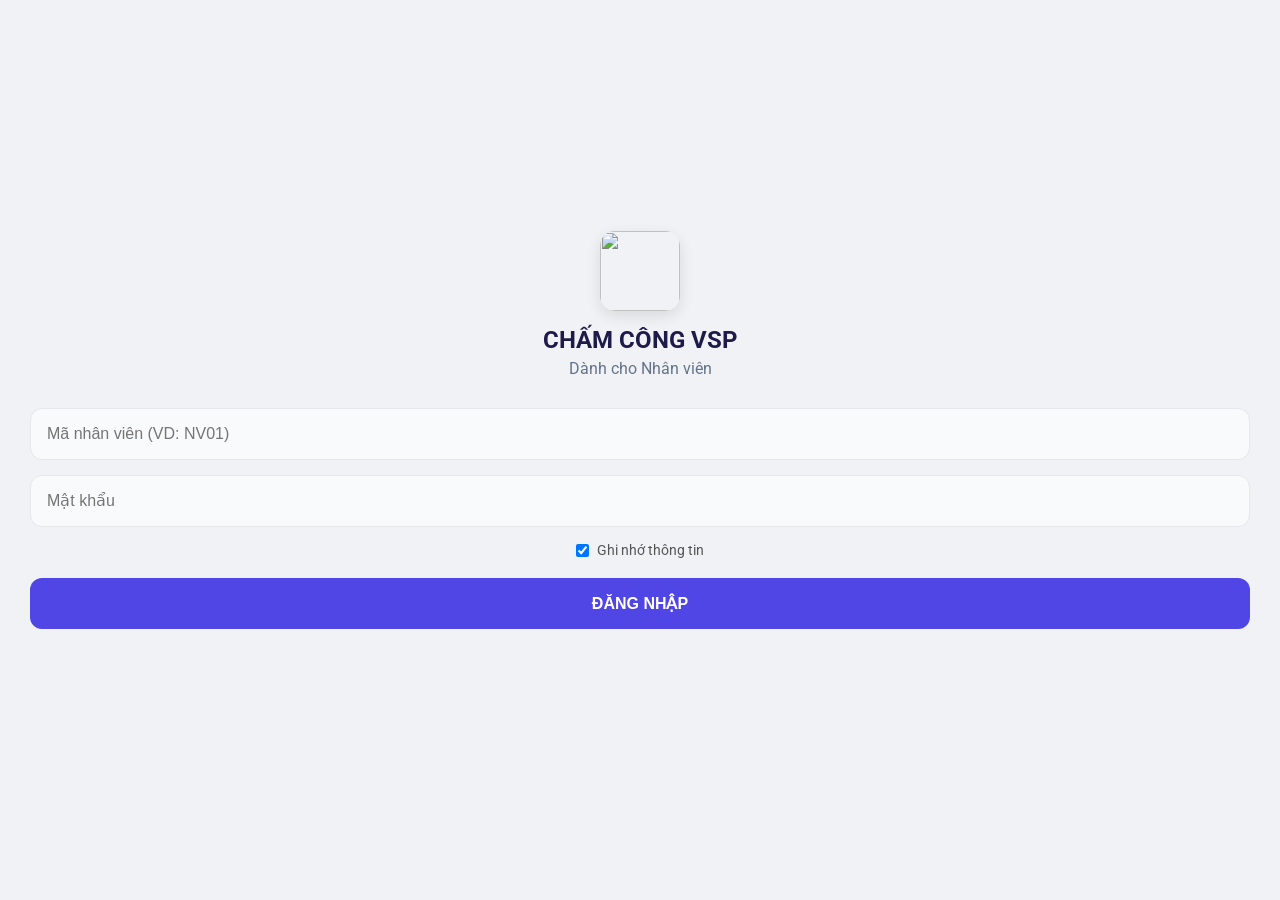
==== index.html @ 7d800462 "Add files via upload" ====
<!DOCTYPE html>
<html>
<head>
<base target="_top">
<meta charset="utf-8">
<meta name="viewport" content="width=device-width, initial-scale=1, user-scalable=no, viewport-fit=cover">
<link rel="manifest" href="manifest.json">
<link rel="icon" href="https://i.postimg.cc/026rs9YM/1.png" type="image/png">
<link rel="apple-touch-icon" href="https://i.postimg.cc/026rs9YM/1.png">
<meta name="mobile-web-app-capable" content="yes">
<meta name="apple-mobile-web-app-capable" content="yes">
<meta name="apple-mobile-web-app-status-bar-style" content="black-translucent">
<meta name="theme-color" content="#4f46e5">
<title>Chấm Công</title>

<link href="https://fonts.googleapis.com/icon?family=Material+Icons" rel="stylesheet">
<link href="https://fonts.googleapis.com/css2?family=Roboto:wght@400;500;700;900&display=swap" rel="stylesheet">
<style>
  @keyframes popIn { 0% { transform: scale(0); opacity: 0; } 80% { transform: scale(1.2); opacity: 1; } 100% { transform: scale(1); opacity: 1; } }
  @keyframes fadeIn { from{opacity:0} to{opacity:1} }
  @keyframes spin { 0% { transform: rotate(0deg); } 100% { transform: rotate(360deg); } }
  
  /* HIỆU ỨNG QUẢ BÓNG RỔ NẢY */
  @keyframes bounce { 0%, 100% { transform: translateY(0); } 50% { transform: translateY(-15px); } }
  .bouncing-ball { animation: bounce 0.5s infinite cubic-bezier(0.28, 0.84, 0.42, 1); }

  body { margin:0; font-family: 'Roboto', sans-serif; background: #f0f2f5; height: 100vh; overflow: hidden; -webkit-tap-highlight-color: transparent; }
  .screen { display:none; width: 100%; height: 100%; overflow-y: auto; padding-bottom: 100px; box-sizing: border-box; } 
  .active { display:block; animation: fadeIn 0.3s ease-out; }
  .spinner { display: inline-block; width: 16px; height: 16px; border: 3px solid rgba(255,255,255,0.3); border-radius: 50%; border-top-color: white; animation: spin 0.8s linear infinite; margin-right: 8px; }
  
  #browser-block { display:none; position:fixed; inset:0; background:white; z-index:99999; flex-direction:column; align-items:center; justify-content:center; text-align:center; padding:30px; }
  .login-container { display: flex; flex-direction: column; justify-content: center; height: 100%; padding: 30px; align-items:center; }
  form { width: 100%; text-align: center; }
  input { width:100%; padding:16px; margin-bottom:15px; border:1px solid #e5e7eb; border-radius: 12px; background:#f9fafb; outline:none; transition: 0.2s; box-sizing:border-box; font-size: 16px; }
  input:focus { border-color: #4f46e5; background: #fff; }
  .btn { width:100%; padding:16px; background:#4f46e5; color:white; border:none; border-radius:12px; font-weight:700; cursor: pointer; display: flex; align-items: center; justify-content: center; transition: 0.1s; font-size: 16px; }
  .btn:active { transform: scale(0.98); }
  .chk-row { display: flex; align-items: center; justify-content: center; gap: 8px; margin-bottom: 20px; color: #555; font-size: 14px; }
  .chk-row input { width: auto; margin: 0; }

  .header { background: linear-gradient(135deg, #EF4444, #B91C1C); color: white; padding: 25px 20px; border-bottom-left-radius: 30px; border-bottom-right-radius: 30px; box-shadow: 0 4px 10px rgba(79, 70, 229, 0.2); }
  .btm-nav { position:fixed; bottom:0; left:0; width:100%; background:white; height: 70px; display:flex; align-items: center; border-top:1px solid #f1f5f9; padding-bottom: env(safe-area-inset-bottom); z-index: 100; box-shadow: 0 -2px 10px rgba(0,0,0,0.05); }
  .nav-item { flex:1; text-align:center; color:#9ca3af; display:flex; flex-direction:column; align-items:center; gap: 4px; transition: 0.2s; font-size: 11px; font-weight: 500; }
  .nav-item.active { color: #4f46e5; transform: translateY(-2px); }
  .ca-card { background: white; padding: 15px; border-radius: 16px; margin-bottom: 12px; border: 1px solid #f1f5f9; box-shadow: 0 2px 5px rgba(0,0,0,0.03); position: relative; overflow: hidden; transition: transform 0.2s; }
  .date-header { margin: 20px 0 10px 0; font-weight: 900; color: #334155; display: flex; align-items: center; gap: 5px; font-size: 14px; }
  
  #cam-screen { position:fixed; inset:0; background:black; z-index:99999; display:none; flex-direction:column; }
  video { flex: 1; width: 100%; object-fit: cover; transform: scaleX(-1); } 
  .cam-controls { height: 120px; background: rgba(0,0,0,0.8); display: flex; align-items: center; justify-content: center; position: absolute; bottom: 0; width: 100%; padding-bottom: env(safe-area-inset-bottom); }
  
  #detail-modal { display:none; position:fixed; inset:0; background:rgba(0,0,0,0.6); z-index:9990; align-items:flex-end; justify-content:center; backdrop-filter: blur(2px); }
  .modal-content { background:white; width:100%; height:80%; border-top-left-radius:24px; border-top-right-radius:24px; padding:25px; overflow-y:auto; box-sizing: border-box; }
  .list-item { padding: 15px; border-bottom: 1px solid #f1f5f9; }
  
  #toast-container { position: fixed; bottom: 80px; left: 50%; transform: translateX(-50%); z-index: 10000; width: 90%; }
  .toast { background: rgba(30, 41, 59, 0.95); color: white; padding: 12px 16px; border-radius: 30px; margin-top: 10px; box-shadow: 0 4px 15px rgba(0,0,0,0.2); display: flex; align-items: center; justify-content: center; gap: 10px; font-size: 13px; animation: fadeIn 0.3s; }
  /* --- HIỆU ỨNG TẢI CA MƯỢT MÀ (SKELETON) --- */
  @keyframes slideUpFade { 
      0% { opacity: 0; transform: translateY(15px); } 
      100% { opacity: 1; transform: translateY(0); } 
  }
  .ca-card { 
      animation: slideUpFade 0.3s cubic-bezier(0.175, 0.885, 0.32, 1.275) forwards; 
  }
  @keyframes shimmer { 
      0% { background-position: -468px 0; } 
      100% { background-position: 468px 0; } 
  }
  .skeleton-card { 
      background: #fff; padding: 15px; border-radius: 16px; margin-bottom: 12px; 
      border: 1px solid #f1f5f9; box-shadow: 0 2px 5px rgba(0,0,0,0.03); 
      opacity: 0; animation: slideUpFade 0.3s ease-out forwards; 
  }
  .skel-line { 
      height: 12px; background: #f6f7f8; border-radius: 6px; margin-bottom: 10px; 
      background-image: linear-gradient(to right, #f6f7f8 0%, #edeef1 20%, #f6f7f8 40%, #f6f7f8 100%); 
      background-repeat: no-repeat; background-size: 800px 100px; 
      animation: shimmer 1.5s infinite linear forwards; 
  }
</style>
</head>
<body>
<div id="offline-alert-modal" style="display:none; position:fixed; inset:0; background:rgba(0,0,0,0.6); z-index:999999; align-items:center; justify-content:center; backdrop-filter: blur(3px);">
  <div style="background:white; width:85%; max-width:320px; border-radius:20px; padding:25px; text-align:center; box-shadow:0 10px 25px rgba(0,0,0,0.2); transform:scale(0); animation: popIn 0.3s cubic-bezier(0.175, 0.885, 0.32, 1.275) forwards;">
    <div style="width:70px; height:70px; background:#FFFBEB; border-radius:50%; display:flex; align-items:center; justify-content:center; margin:0 auto 15px auto;">
      <i class="material-icons" style="font-size:36px; color:#F59E0B;">wifi_off</i>
    </div>
    <h3 style="margin:0 0 10px 0; color:#1E293B; font-size:18px;">Mạng Yếu / Mất Mạng</h3>
    <p style="color:#64748B; font-size:14px; line-height:1.5; margin:0 0 20px 0;">
      <b id="offline-count-text" style="color:#D97706;">Dữ liệu đang được lưu ngoại tuyến.</b><br>
      Vui lòng mở lại App khi có mạng để hệ thống cập nhật lại công nhé!
    </p>
    <button onclick="document.getElementById('offline-alert-modal').style.display='none'" style="width:100%; padding:14px; background:#F59E0B; color:white; border:none; border-radius:12px; font-weight:bold; font-size:15px; cursor:pointer; box-shadow:0 4px 6px rgba(245, 158, 11, 0.3);">OK, TÔI ĐÃ HIỂU</button>
  </div>
</div>

<div id="smooth-loader" style="display:none; position:fixed; top:0; left:0; width:100%; height:100%; background:rgba(255,255,255,0.85); backdrop-filter:blur(5px); z-index:99999; flex-direction:column; justify-content:center; align-items:center; opacity:0; transition:opacity 0.3s ease;">
    <i id="loader-icon" class="material-icons bouncing-ball" style="font-size:60px; color:#EA580C; text-shadow: 0 4px 6px rgba(0,0,0,0.2);">sports_basketball</i>
    <div id="loader-text" style="margin-top:15px; font-weight:bold; color:#334155; font-size:15px; text-shadow: 0 1px 2px rgba(255,255,255,0.8);">Đang nén ảnh...</div>
</div>

<div id="sc-login" class="screen active">
  <div class="login-container">
    <div style="margin-bottom:30px;text-align:center">
       <img src="https://i.postimg.cc/tTSrX6TX/1.jpg" style="width:80px;height:80px;border-radius:15px;margin-bottom:15px;box-shadow:0 5px 15px rgba(0,0,0,0.1);object-fit:cover">
       <h1 style="color:#1e1b4b;font-size:24px;margin:0">CHẤM CÔNG VSP</h1>
       <p style="color:#64748b;margin:5px 0 0 0">Dành cho Nhân viên</p>
    </div>
    <form onsubmit="event.preventDefault(); login();">
        <input id="u" name="username" placeholder="Mã nhân viên (VD: NV01)" autocomplete="username">
        <input id="p" type="password" name="password" placeholder="Mật khẩu" autocomplete="current-password">
        <div class="chk-row"><input type="checkbox" id="chk-save" checked> <label for="chk-save">Ghi nhớ thông tin</label></div>
        <button type="submit" class="btn" id="btn-login">ĐĂNG NHẬP</button>
    </form>
  </div>
</div>

<div id="sc-home" class="screen"><div class="header"><div style="display:flex;justify-content:space-between;align-items:center"><div><h2 style="margin:0;font-size:22px" id="wc-name">Xin chào...</h2><div style="opacity:0.8;font-size:13px;margin-top:4px" id="wc-date">...</div></div><div onclick="logout()" style="background:rgba(255,255,255,0.2);padding:8px;border-radius:10px;cursor:pointer"><i class="material-icons">logout</i></div></div></div><div style="padding:20px;padding-bottom:80px"><div onclick="promptFreeNote()" style="background:white;border:2px dashed #818CF8;color:#6366F1;padding:15px;border-radius:16px;text-align:center;font-weight:bold;margin-bottom:20px;cursor:pointer;box-shadow:0 4px 10px rgba(99,102,241,0.1)"><i class="material-icons" style="vertical-align:bottom">add_circle</i> CHẤM CÔNG PHÁT SINH</div><div id="sch-list"><div style="text-align:center;color:#94a3b8;margin-top:50px"><div class="spinner" style="border-top-color:#4f46e5"></div> Đang tải lịch...</div></div></div></div>

<div id="sc-history" class="screen"><div class="header"><div style="display:flex;justify-content:space-between;align-items:center"><h2 style="margin:0">Thống kê</h2><select id="hist-month" onchange="loadHist()" style="padding:6px 10px; border-radius:8px; border:1px solid rgba(255,255,255,0.4); background:rgba(0,0,0,0.1); color:white; font-weight:bold; outline:none; appearance:none; cursor:pointer;"><option value="" style="color:#333">Đang tải...</option></select></div></div><div style="padding:20px"><div style="display:flex;gap:15px;margin-bottom:15px"><div class="card-stat" style="flex:1;background:#ecfdf5;padding:15px;border-radius:16px;text-align:center;cursor:pointer"><div style="font-size:24px;font-weight:900;color:#059669" id="st-single">0</div><div style="font-size:11px;font-weight:bold;color:#10b981">CA ĐƠN</div></div><div class="card-stat" style="flex:1;background:#fff7ed;padding:15px;border-radius:16px;text-align:center;cursor:pointer"><div style="font-size:24px;font-weight:900;color:#ea580c" id="st-double">0</div><div style="font-size:11px;font-weight:bold;color:#f97316">CA ĐÔI</div></div></div><div onclick="showAssignedDetails()" style="background:#eef2ff;padding:12px;border-radius:12px;text-align:center;font-size:13px;color:#4f46e5;margin-bottom:15px;cursor:pointer;font-weight:bold;border:1px solid #c7d2fe;display:flex;align-items:center;justify-content:center;gap:5px"><i class="material-icons" style="font-size:16px">calendar_month</i> Xem lịch được phân công</div><div style="background:#f1f5f9;padding:10px;border-radius:12px;text-align:center;font-size:13px;color:#64748b;margin-bottom:20px">Tổng số ca đã hoàn thành: <b style="color:#333" id="st-total-done">0</b></div><h3 style="margin:0 0 15px 0;color:#334155">Nhật ký chấm công</h3><div id="hist-list"></div></div></div>

<div id="sc-profile" class="screen"><div style="text-align:center;padding:50px 20px"><div style="position:relative;display:inline-block"><img id="pf-img" style="width:120px;height:120px;border-radius:50%;object-fit:cover;border:4px solid white;box-shadow:0 10px 20px rgba(0,0,0,0.1);background:#e2e8f0"></div><h2 id="pf-name" style="margin:15px 0 5px 0;color:#1e293b">...</h2><div id="pf-code" style="color:#64748b;font-weight:500">...</div><div style="margin-top:40px;text-align:left"><div style="padding:15px;background:white;border-radius:12px;margin-bottom:10px;display:flex;align-items:center;gap:15px;box-shadow:0 2px 5px rgba(0,0,0,0.05)"><i class="material-icons" style="color:#64748b">info</i> <span>Phiên bản: PWA v57.0 (Offline)</span></div><button class="btn" style="background:#fee2e2;color:#ef4444;margin-top:20px" onclick="logout()">Đăng xuất tài khoản</button></div></div></div>

<div id="cam-screen" style="position:fixed; inset:0; background:black; z-index:99999; display:none; flex-direction:column;">
  <div style="position:absolute;top:50px;left:0;width:100%;text-align:center;z-index:10"><span id="gps-txt" style="background:rgba(0,0,0,0.6);color:white;padding:5px 12px;border-radius:20px;font-size:12px">Đang khởi động...</span></div>
  <video id="video" autoplay playsinline muted style="width: 100%; height: 100%; object-fit: cover; background: #000; display:none;"></video>
</div>

<div id="detail-modal" style="display:none"><div class="modal-content"><div style="display:flex;justify-content:space-between;align-items:center;border-bottom:1px solid #eee;padding-bottom:15px;margin-bottom:15px"><h3 id="dm-title" style="margin:0;color:#1e293b">Chi tiết</h3><button onclick="document.getElementById('detail-modal').style.display='none'" style="border:none;background:none;font-size:24px;cursor:pointer">✕</button></div><div id="dm-content" style="max-height:400px;overflow-y:auto">Đang tải...</div></div></div>

<div id="nav" class="btm-nav" style="display:none"><div class="nav-item active" onclick="go('home')"><i class="material-icons">home_filled</i><span>Trang chủ</span></div><div class="nav-item" onclick="go('history')"><i class="material-icons">history</i><span>Lịch sử</span></div><div class="nav-item" onclick="go('profile')"><i class="material-icons">person</i><span>Tài khoản</span></div></div>
<div id="toast-container"></div>

<input type="file" id="native-cam" accept="image/*" capture="user" style="display:none" onchange="processNativePhoto(event)">

<script>
// --- CHẶN TRÌNH DUYỆT APP (Zalo/FB) ---
(function() {
  var ua = navigator.userAgent.toLowerCase();
  var isInApp = ua.indexOf('zalo') > -1 || ua.indexOf('fbav') > -1 || ua.indexOf('fbios') > -1 || ua.indexOf('instagram') > -1;
  if (isInApp) {
      if (ua.indexOf('android') > -1) {
          var url = window.location.href.replace(/^https?:\/\//, "");
          window.location.href = "intent://" + url + "#Intent;scheme=https;package=com.android.chrome;end";
          return;
      } else {
          document.write('<div style="position:fixed;inset:0;background:#fff;z-index:999999;display:flex;flex-direction:column;align-items:center;justify-content:center;text-align:center;"><h2 style="color:#007AFF;">Vui lòng mở bằng Safari</h2><p>Zalo/Facebook không hỗ trợ Camera.<br>Bấm vào dấu <b>...</b> ở góc màn hình và chọn <b>Mở bằng trình duyệt</b></p></div>');
          window.stop(); throw new Error("Stop");
      }
  }
})();

// ==========================================================
// CẤU HÌNH API VÀ ĐỘNG CƠ LƯU TRỮ OFFLINE
// ==========================================================
const API_URL = 'https://script.google.com/macros/s/AKfycbyRd4pxRBrh072ufzHodnrmCkE6xXbYIGIaPvwgWbkImHSiOuAU0i2VBKqL6VZFSAqbhw/exec'; // 🔴 NHỚ DÁN LINK VÀO ĐÂY

// Hàm gọi API chuẩn CÓ TRANG BỊ BỘ ĐẾM GIỜ (TIMEOUT) CHỐNG MẠNG YẾU
// Hàm gọi API chuẩn CÓ TRANG BỊ BỘ ĐẾM GIỜ (TIMEOUT) CHỐNG MẠNG YẾU
async function callAPI(action, payload = {}) {
    payload.action = action;
    
    // Cho phép tối đa 35 giây để điện thoại tải ảnh lên khi mạng yếu
    const controller = new AbortController();
    const timeoutId = setTimeout(() => controller.abort(), 35000); 

    try {
        let res = await fetch(API_URL, { 
            method: 'POST', 
            redirect: 'follow', // Quan trọng: Giấy thông hành cho iPhone
            headers: { "Content-Type": "text/plain;charset=utf-8" }, // Vượt rào bảo mật Apple
            body: JSON.stringify(payload),
            signal: controller.signal // Gắn bộ khóa an toàn
        });
        clearTimeout(timeoutId); // Hủy bộ đếm nếu Google trả lời sớm
        return await res.json();
    } catch (e) { 
        clearTimeout(timeoutId);
        // Kích hoạt chế độ lưu Offline nếu quá thời gian hoặc mất mạng
        throw new Error("Offline"); 
    }
}

var USER=null, LOC=null, CUR_CA='', CUR_LOC='', CUR_TIME='', CUR_END='', CUR_TYPE='', CUR_NOTE='', CUR_DATE='', MODE='CHECKIN';
var CUR_KEY = '';
var IS_SUBMITTING = false;
var LOAD_SEQ = 0;
var SYNCING = false;
var DB_KEY = 'CC_USER_V11'; 

// Tạo mã duy nhất cho từng thao tác để backend có thể chống xử lý lặp.
function createRequestId(prefix) {
    var safePrefix = String(prefix || "REQ").replace(/[^a-zA-Z0-9_-]/g, "_");

    if (window.crypto && typeof window.crypto.randomUUID === "function") {
        return safePrefix + "_" + window.crypto.randomUUID();
    }

    return safePrefix + "_" + Date.now() + "_" + Math.random().toString(36).slice(2, 12);
}

function getVNDateTimeParts(value) {
  var date = new Date(value);

  if (isNaN(date.getTime())) {
    date = new Date();
  }

  try {
    var parts =
      new Intl.DateTimeFormat(
        "en-GB",
        {
          timeZone: "Asia/Ho_Chi_Minh",
          day: "2-digit",
          month: "2-digit",
          year: "numeric",
          hour: "2-digit",
          minute: "2-digit",
          hourCycle: "h23"
        }
      ).formatToParts(date);

    var result = {};

    parts.forEach(function(part) {
      if (part.type !== "literal") {
        result[part.type] = part.value;
      }
    });

    return {
      day: result.day,
      month: result.month,
      year: result.year,
      hour: result.hour,
      minute: result.minute
    };
  } catch (error) {
    return {
      day: String(date.getDate()).padStart(2, "0"),
      month: String(date.getMonth() + 1).padStart(2, "0"),
      year: String(date.getFullYear()),
      hour: String(date.getHours()).padStart(2, "0"),
      minute: String(date.getMinutes()).padStart(2, "0")
    };
  }
}

function formatVNDateFromValue(value) {
  var parts = getVNDateTimeParts(value);
  return parts.day + "/" + parts.month + "/" + parts.year;
}

function formatVNTimeFromValue(value) {
  var parts = getVNDateTimeParts(value);
  return parts.hour + ":" + parts.minute;
}

function normalizeShiftDate(value, actionTime) {
  var text = String(value || "").trim();

  if (/^\d{2}\/\d{2}\/\d{4}$/.test(text)) {
    return text;
  }

  if (/^\d{4}-\d{2}-\d{2}$/.test(text)) {
    var pieces = text.split("-");
    return pieces[2] + "/" + pieces[1] + "/" + pieces[0];
  }

  return formatVNDateFromValue(actionTime || Date.now());
}

function parseVNDateTimeToMs(dateString, timeString) {
  var dateParts = String(dateString || "").split("/");
  var timeParts = String(timeString || "00:00").split(":");

  if (dateParts.length !== 3 || timeParts.length < 2) {
    return NaN;
  }

  return new Date(
    dateParts[2] + "-" +
    dateParts[1] + "-" +
    dateParts[0] + "T" +
    String(timeParts[0]).padStart(2, "0") + ":" +
    String(timeParts[1]).padStart(2, "0") +
    ":00+07:00"
  ).getTime();
}

function escapeHtml(value) {
  return String(value == null ? "" : value)
    .replace(/&/g, "&amp;")
    .replace(/</g, "&lt;")
    .replace(/>/g, "&gt;")
    .replace(/"/g, "&quot;")
    .replace(/'/g, "&#039;");
}

function encodeActionValue(value) {
  return encodeURIComponent(
    String(value == null ? "" : value)
  );
}


function decodeActionValue(value) {
  try {
    return decodeURIComponent(
      String(value == null ? "" : value)
    );
  } catch (error) {
    return String(value == null ? "" : value);
  }
}

function preCheckEncoded(
  ca,
  loc,
  time,
  end,
  type,
  key,
  button,
  shiftDate
) {
  return preCheck(
    decodeActionValue(ca),
    decodeActionValue(loc),
    decodeActionValue(time),
    decodeActionValue(end),
    String(type || ""),
    decodeActionValue(key),
    button,
    decodeActionValue(shiftDate)
  );
}

function cancelCurrentShiftEncoded(
  caName,
  key,
  shiftDate
) {
  return cancelCurrentShift(
    decodeActionValue(caName),
    decodeActionValue(key),
    decodeActionValue(shiftDate)
  );
}

function isSuccessfulApiResponse(response) {
  if (response && typeof response === "object") {
    return response.success === true;
  }

  if (typeof response === "string") {
    var text = response.trim().toLowerCase();

    return !(
      text.indexOf("⛔") === 0 ||
      text.indexOf("lỗi") === 0 ||
      text.indexOf("error") === 0
    );
  }

  return false;
}

function deleteOfflineRecord(db, key) {
  return new Promise(function(resolve, reject) {
    var tx = db.transaction(["Logs"], "readwrite");
    var request = tx.objectStore("Logs").delete(key);

    request.onsuccess = function() {
      resolve();
    };

    request.onerror = function() {
      reject(request.error);
    };
  });
}


// Mở thông báo offline và hiển thị đúng số lượt đang chờ đồng bộ.
async function showOfflineModal() {
    var modal = document.getElementById("offline-alert-modal");
    var countText = document.getElementById("offline-count-text");

    if (modal) modal.style.display = "flex";

    try {
        var db = await initDB();
        var count = await new Promise(function(resolve, reject) {
            var tx = db.transaction(["Logs"], "readonly");
            var request = tx.objectStore("Logs").count();
            request.onsuccess = function() { resolve(request.result || 0); };
            request.onerror = function() { reject(request.error); };
        });

        if (countText) {
            countText.textContent = count > 0
                ? count + " lượt đang lưu ngoại tuyến."
                : "Dữ liệu chưa gửi được lên hệ thống.";
        }
    } catch (error) {
        if (countText) countText.textContent = "Dữ liệu đang được lưu ngoại tuyến.";
    }
}

function setCookieVal(name, value, days) {
    var d = new Date(); d.setTime(d.getTime() + (days * 24 * 60 * 60 * 1000));
    document.cookie = name + "=" + encodeURIComponent(value) + ";expires=" + d.toUTCString() + ";path=/";
}
function getCookieVal(name) {
    var n = name + "="; var ca = decodeURIComponent(document.cookie).split(';');
    for(var i=0; i<ca.length; i++) {
        var c = ca[i]; while(c.charAt(0)==' ') c = c.substring(1);
        if(c.indexOf(n)==0) return c.substring(n.length, c.length);
    }
    return "";
}

(function checkAutoLogin() {
    var s = localStorage.getItem(DB_KEY) || getCookieVal("CC_USER_DATA");
    if(s){ try { USER = JSON.parse(s); setTimeout(initApp, 100); return; } catch(e) { } } 
    window.addEventListener('load', function() {
        var savedU = localStorage.getItem('MY_SAVED_U') || getCookieVal("CC_SAVED_U");
        var savedP = localStorage.getItem('MY_SAVED_P') || getCookieVal("CC_SAVED_P");
        if(savedU) document.getElementById('u').value = savedU;
        if(savedP) document.getElementById('p').value = savedP;
    });
})();

function showToast(msg){ var d=document.createElement('div'); d.className='toast'; d.innerHTML='<i class="material-icons">info</i> '+msg; document.getElementById('toast-container').appendChild(d); setTimeout(()=>d.remove(),3000); }
function startLoad(id){ var b=document.getElementById(id); if(b){b.dataset.tx=b.innerText; b.innerHTML='<div class="spinner"></div>'; b.classList.add('loading')} }
function stopLoad(id){ var b=document.getElementById(id); if(b){b.innerHTML=b.dataset.tx; b.classList.remove('loading')} }

function login(){
  document.activeElement.blur();
  var u=document.getElementById('u').value.trim(), p=document.getElementById('p').value.trim();
  var isRemember = document.getElementById('chk-save').checked;
  if(!u||!p) return alert("Vui lòng nhập đủ thông tin");
  
  startLoad('btn-login');
  callAPI('loginUser', {u: u, p: p}).then(r => {
      stopLoad('btn-login');
      if(r.success){ 
          USER=r; 
          if(isRemember) {
              localStorage.setItem(DB_KEY, JSON.stringify(r)); 
              localStorage.setItem('MY_SAVED_U', u); localStorage.setItem('MY_SAVED_P', p);
              setCookieVal("CC_USER_DATA", JSON.stringify(r), 365); setCookieVal("CC_SAVED_U", u, 365); setCookieVal("CC_SAVED_P", p, 365);
          } else {
              localStorage.removeItem(DB_KEY); localStorage.removeItem('MY_SAVED_U'); localStorage.removeItem('MY_SAVED_P');
              setCookieVal("CC_USER_DATA", "", -1); setCookieVal("CC_SAVED_U", "", -1); setCookieVal("CC_SAVED_P", "", -1);
          }
          initApp(); 
      } else alert("Sai mã nhân viên hoặc mật khẩu!");
  }).catch(e => { alert("Lỗi mạng. Vui lòng thử lại!"); stopLoad('btn-login'); });
}

function logout(){ 
    localStorage.clear(); // HỦY DIỆT TOÀN BỘ RÁC CACHE THÁNG CŨ
    setCookieVal("CC_USER_DATA", "", -1); 
    location.reload(); 
}

function initMonthSelector() {
    var sel = document.getElementById('hist-month'); if(!sel) return;
    var now = new Date(); var curM = now.getMonth() + 1; var curY = now.getFullYear();
    var prevM = curM - 1; var prevY = curY; if(prevM === 0) { prevM = 12; prevY = curY - 1; }
    var curVal = curY + "-" + (curM < 10 ? '0'+curM : curM); var prevVal = prevY + "-" + (prevM < 10 ? '0'+prevM : prevM);
    sel.innerHTML = `<option value="${curVal}" style="color:#333">Tháng ${curM}/${curY} (Hiện tại)</option><option value="${prevVal}" style="color:#333">Tháng ${prevM}/${prevY} (Tháng trước)</option>`;
}

function initApp(){ 
    document.getElementById('sc-login').classList.remove('active'); 
    document.getElementById('nav').style.display='flex'; 

    document.getElementById('wc-name').innerText = "Chào, " + USER.name;
    document.getElementById('wc-date').innerText = new Date().toLocaleDateString('vi-VN', {
      weekday:'long', 
      day:'2-digit', 
      month:'2-digit'
    }); 

    initMonthSelector(); 
    go('home');
}

async function loadData(isRefreshing = false) {
  var myLoadSequence = ++LOAD_SEQ;
  var cachedSchedule = [];

  try {
    var cachedText =
      localStorage.getItem(
        "CACHE_SCH_" + USER.id
      );

    if (
      cachedText &&
      cachedText !== "undefined" &&
      cachedText !== "null"
    ) {
      cachedSchedule =
        JSON.parse(cachedText);
    }
  } catch (error) {
    console.error(
      "Lỗi đọc cache lịch:",
      error
    );
  }

  async function mergeAndRender(baseList) {
    var mergedList =
      JSON.parse(
        JSON.stringify(
          Array.isArray(baseList)
            ? baseList
            : []
        )
      );

    var offlineLogs = [];

    try {
      var db = await initDB();

      offlineLogs =
        await new Promise(
          function(resolve, reject) {
            var tx =
              db.transaction(
                ["Logs"],
                "readonly"
              );

            var request =
              tx
                .objectStore("Logs")
                .getAll();

            request.onsuccess =
              function() {
                resolve(
                  request.result || []
                );
              };

            request.onerror =
              function() {
                reject(request.error);
              };
          }
        );
    } catch (error) {
      console.error(
        "Không đọc được dữ liệu offline:",
        error
      );
    }

    if (
      myLoadSequence !== LOAD_SEQ
    ) {
      return;
    }

    offlineLogs.sort(function(a, b) {
      var timeDifference =
        Number(a.timeGoc || 0) -
        Number(b.timeGoc || 0);

      if (timeDifference !== 0) {
        return timeDifference;
      }

      var order = {
        "VÀO": 1,
        "RA": 2,
        "HỦY": 3
      };

      return (
        (order[a.loai] || 9) -
        (order[b.loai] || 9)
      );
    });

    offlineLogs.forEach(
      function(log) {
        var actionTime =
          Number(log.timeGoc) ||
          Date.now();

        var shiftDate =
          normalizeShiftDate(
            log.shiftDate,
            actionTime
          );

        var actionTimeText =
          formatVNTimeFromValue(
            actionTime
          );

        var shiftName =
          String(
            log.ca ||
            log.caName ||
            ""
          );

        var matchIndex =
          mergedList.findIndex(
            function(item) {
              return (
                String(item.ca) ===
                  shiftName &&
                String(item.date) ===
                  shiftDate
              );
            }
          );

        if (
          log.loai === "VÀO"
        ) {
          if (matchIndex >= 0) {
            mergedList[matchIndex]
              .status = "WORKING";

            mergedList[matchIndex]
              .start = actionTimeText;

            mergedList[matchIndex]
              .actualInMs = actionTime;
          } else {
            mergedList.push({
              id:
                log.requestId ||
                "OFFLINE_" +
                  actionTime,
              ca: shiftName,
              date: shiftDate,
              isToday:
                shiftDate ===
                formatVNDateFromValue(
                  Date.now()
                ),
              loc:
                log.locN ||
                "Ca phát sinh",
              start: actionTimeText,
              end: "",
              scheduledStart:
                log.start || "",
              scheduledEnd:
                log.end || "",
              actualInMs: actionTime,
              actualOutMs: null,
              status: "WORKING",
              type: "FREE"
            });
          }

          return;
        }

        if (
          log.loai === "RA" &&
          matchIndex >= 0
        ) {
          mergedList[matchIndex]
            .status = "DONE";

          mergedList[matchIndex]
            .end = actionTimeText;

          mergedList[matchIndex]
            .actualOutMs = actionTime;

          return;
        }

        if (
          log.loai === "HỦY" &&
          matchIndex >= 0
        ) {
          mergedList[matchIndex]
            .status = "CANCELED";
        }
      }
    );

    mergedList =
      mergedList.filter(
        function(item) {
          return (
            item.status !== "CANCELED"
          );
        }
      );

    renderSch(mergedList);

    var scheduleContainer =
      document.getElementById(
        "sch-list"
      );

    if (
      scheduleContainer &&
      offlineLogs.length > 0
    ) {
      scheduleContainer.insertAdjacentHTML(
        "afterbegin",
        '<div id="sync-mini" style="text-align:center;font-size:11px;color:#f59e0b;margin-bottom:10px;font-weight:bold;">' +
        '<i class="material-icons" style="font-size:12px;vertical-align:middle">cloud_off</i> ' +
        "Có " +
        offlineLogs.length +
        " lượt đang chờ đồng bộ</div>"
      );
    } else if (
      scheduleContainer &&
      !navigator.onLine
    ) {
      scheduleContainer.insertAdjacentHTML(
        "afterbegin",
        '<div id="sync-mini" style="text-align:center;font-size:11px;color:#ef4444;margin-bottom:10px;font-weight:bold;">⚠️ Bạn đang mất kết nối mạng</div>'
      );
    }
  }

  var scheduleContainer =
    document.getElementById(
      "sch-list"
    );

  if (isRefreshing) {
    scheduleContainer.innerHTML =
      '<div class="skeleton-card">' +
      '<div class="skel-line" style="width:40%"></div>' +
      '<div class="skel-line" style="width:80%"></div>' +
      '<div class="skel-line" style="width:50%"></div>' +
      "</div>" +
      '<div class="skeleton-card" style="animation-delay:.1s">' +
      '<div class="skel-line" style="width:30%"></div>' +
      '<div class="skel-line" style="width:60%"></div>' +
      "</div>";
  } else if (
    cachedSchedule.length > 0
  ) {
    await mergeAndRender(
      cachedSchedule
    );
  } else {
    scheduleContainer.innerHTML =
      '<div class="skeleton-card">' +
      '<div class="skel-line" style="width:40%"></div>' +
      '<div class="skel-line" style="width:80%"></div>' +
      "</div>";
  }

  try {
    var response =
      await callAPI(
        "getTodaySchedule",
        {
          maNV: USER.id
        }
      );

    if (
      myLoadSequence !== LOAD_SEQ
    ) {
      return;
    }

    if (
      response &&
      Array.isArray(response.list)
    ) {
      localStorage.setItem(
        "CACHE_SCH_" + USER.id,
        JSON.stringify(
          response.list
        )
      );

      await mergeAndRender(
        response.list
      );
    }

    syncOfflineData();
  } catch (error) {
    if (
      myLoadSequence !== LOAD_SEQ
    ) {
      return;
    }

    if (
      cachedSchedule.length > 0
    ) {
      await mergeAndRender(
        cachedSchedule
      );
    } else {
      scheduleContainer.innerHTML =
        '<div style="text-align:center;margin-top:50px;color:#f59e0b">' +
        "⚠️ Không tải được lịch. Kiểm tra mạng rồi thử lại." +
        "</div>";
    }
  }
}
function go(t){ document.querySelectorAll('.screen').forEach(e=>e.classList.remove('active')); document.getElementById('sc-'+t).classList.add('active'); document.querySelectorAll('.nav-item').forEach(e=>e.classList.remove('active')); if(t=='home') { document.querySelectorAll('.nav-item')[0].classList.add('active'); loadData(); } if(t=='history') { document.querySelectorAll('.nav-item')[1].classList.add('active'); loadHist(); } if(t=='profile') { document.querySelectorAll('.nav-item')[2].classList.add('active'); loadProfile(); } }

function renderSch(list) {
  var container =
    document.getElementById("sch-list");

  if (
    !Array.isArray(list) ||
    list.length === 0
  ) {
    container.innerHTML =
      '<div id="empty-sch-msg" style="text-align:center;margin-top:50px;color:#94a3b8">' +
      '<i class="material-icons" style="font-size:48px">event_busy</i><br>' +
      "Không có lịch</div>";
    return;
  }

  var nowMs = Date.now();
  var todayVN =
    formatVNDateFromValue(nowMs);

  list.forEach(function(item) {
    item.isToday =
      item.date === todayVN;
  });

  list.sort(function(a, b) {
    var dateDifference =
      parseVNDateTimeToMs(
        a.date,
        "00:00"
      ) -
      parseVNDateTimeToMs(
        b.date,
        "00:00"
      );

    if (dateDifference !== 0) {
      return dateDifference;
    }

    var startA =
      Number(a.actualInMs) ||
      parseVNDateTimeToMs(
        a.date,
        a.start || "00:00"
      );

    var startB =
      Number(b.actualInMs) ||
      parseVNDateTimeToMs(
        b.date,
        b.start || "00:00"
      );

    return startA - startB;
  });

  var focusDate = "";
  var openShift =
    list.find(function(item) {
      return item.status === "WORKING";
    });

  if (openShift) {
    focusDate = openShift.date;
  } else {
    var pendingToday =
      list.find(function(item) {
        return (
          item.isToday &&
          item.status === "PENDING"
        );
      });

    if (pendingToday) {
      focusDate = pendingToday.date;
    }
  }

  var html = "";
  var lastDate = "";

  list.forEach(function(item) {
    var safeKey =
      String(
        item.id ||
        item.date + "_" + item.ca
      ).replace(
        /[^a-zA-Z0-9_-]/g,
        "_"
      );

    var displayCa =
      escapeHtml(item.ca);

    var displayLocation =
      escapeHtml(item.loc);

    if (item.date !== lastDate) {
      lastDate = item.date;

      var todayBadge =
        item.isToday
          ? ' <span style="color:#ef4444;font-size:12px">(Hôm nay)</span>'
          : "";

      var anchor =
        item.date === focusDate
          ? ' id="focus-anchor"'
          : "";

      html +=
        "<div" +
        anchor +
        ' class="date-header">' +
        '<i class="material-icons" style="font-size:16px">event</i> ' +
        escapeHtml(item.date) +
        todayBadge +
        "</div>";
    }

    var scheduledStart =
      item.scheduledStart ||
      (
        item.status === "PENDING"
          ? item.start
          : ""
      );

    var scheduledEnd =
      item.scheduledEnd ||
      (
        item.status === "PENDING"
          ? item.end
          : ""
      );

    var actualInMs =
      Number(item.actualInMs) ||
      (
        item.status === "WORKING" ||
        item.status === "DONE"
          ? parseVNDateTimeToMs(
              item.date,
              item.start
            )
          : NaN
      );

    var actualOutMs =
      Number(item.actualOutMs) ||
      (
        item.status === "DONE"
          ? parseVNDateTimeToMs(
              item.date,
              item.end
            )
          : NaN
      );

    var timeDisplay =
      item.status === "WORKING"
        ? '<span style="color:#2563EB;font-weight:bold">' +
          escapeHtml(item.start) +
          "</span> - ..."
        : item.status === "DONE"
          ? escapeHtml(item.start) +
            " - " +
            escapeHtml(item.end)
          : escapeHtml(item.start) +
            " - " +
            escapeHtml(item.end);

    var buttonHtml = "";
    var cardClass = "pending";

    var encodedCa =
      encodeActionValue(item.ca);

    var encodedLocation =
      encodeActionValue(item.loc);

    var encodedStart =
      encodeActionValue(
        scheduledStart
      );

    var encodedEnd =
      encodeActionValue(
        scheduledEnd
      );

    var encodedKey =
      encodeActionValue(safeKey);

    var encodedDate =
      encodeActionValue(item.date);

    if (item.status === "WORKING") {
      cardClass = "working";

      var workedMinutes =
        isNaN(actualInMs)
          ? 0
          : Math.floor(
              (nowMs - actualInMs) /
              60000
            );

      var exitButton = "";

      if (workedMinutes >= 40) {
        exitButton =
          '<button class="btn" style="width:auto;padding:8px 16px;font-size:12px;background:#F59E0B" ' +
          "onclick=\"preCheckEncoded('" +
          encodedCa +
          "','" +
          encodedLocation +
          "','" +
          encodedStart +
          "','" +
          encodedEnd +
          "','RA','" +
          encodedKey +
          "',this,'" +
          encodedDate +
          "')\">RA CA</button>";
      } else {
        var remaining =
          Math.max(
            1,
            Math.ceil(
              40 - workedMinutes
            )
          );

        exitButton =
          '<button class="btn" style="width:auto;padding:8px 12px;font-size:11px;background:#e2e8f0;color:#64748b" disabled>' +
          "⏳ Còn " +
          remaining +
          "p</button>";
      }

      var openFromPreviousDay =
        !item.isToday
          ? '<div style="font-size:11px;color:#b45309;margin-top:4px;font-weight:bold">Ca đang mở từ ngày ' +
            escapeHtml(item.date) +
            "</div>"
          : "";

      timeDisplay +=
        openFromPreviousDay;

      buttonHtml =
        '<div style="display:flex;gap:10px;justify-content:flex-end;align-items:center">' +
        '<button class="btn" style="width:auto;padding:8px 12px;font-size:11px;background:#64748b;color:white" ' +
        "onclick=\"cancelCurrentShiftEncoded('" +
        encodedCa +
        "','" +
        encodedKey +
        "','" +
        encodedDate +
        "')\">HỦY</button>" +
        exitButton +
        "</div>";
    } else if (item.status === "DONE") {
      cardClass = "done";

      buttonHtml =
        '<div class="status-badge st-done"><i class="material-icons" style="font-size:12px">check_circle</i> ĐÃ XONG</div>';
    } else if (item.isToday) {
      var plannedStartMs =
        parseVNDateTimeToMs(
          item.date,
          scheduledStart ||
            item.start
        );

      var minutesToStart =
        (
          plannedStartMs -
          nowMs
        ) / 60000;

      if (
        item.type === "FREE" ||
        minutesToStart <= 0
      ) {
        buttonHtml =
          '<button class="btn" style="width:auto;padding:8px 16px;font-size:12px;background:#2563EB" ' +
          "onclick=\"preCheckEncoded('" +
          encodedCa +
          "','" +
          encodedLocation +
          "','" +
          encodedStart +
          "','" +
          encodedEnd +
          "','VÀO','" +
          encodedKey +
          "',this,'" +
          encodedDate +
          "')\">VÀO CA</button>";
      } else if (
        minutesToStart <= 60
      ) {
        buttonHtml =
          '<div style="display:flex;align-items:center;gap:8px">' +
          '<div class="status-badge" style="color:#64748b;background:#f1f5f9;font-size:11px;padding:4px 8px;border-radius:12px;font-weight:bold">' +
          '<i class="material-icons" style="font-size:11px;vertical-align:middle">update</i> Chuẩn bị</div>' +
          '<button class="btn" style="width:auto;padding:8px 14px;font-size:12px;background:#06b6d4;color:white" ' +
          "onclick=\"preCheckEncoded('" +
          encodedCa +
          "','" +
          encodedLocation +
          "','" +
          encodedStart +
          "','" +
          encodedEnd +
          "','VÀO','" +
          encodedKey +
          "',this,'" +
          encodedDate +
          "')\">VÀO SỚM</button></div>";
      } else {
        buttonHtml =
          '<button class="btn" style="background:#e2e8f0;color:#94a3b8;font-size:11px;padding:6px 12px;width:auto" disabled>⏳ SẮP ĐẾN</button>';
      }
    } else {
      var itemDateMs =
        parseVNDateTimeToMs(
          item.date,
          "00:00"
        );

      var todayDateMs =
        parseVNDateTimeToMs(
          todayVN,
          "00:00"
        );

      cardClass = "future";

      buttonHtml =
        itemDateMs < todayDateMs
          ? '<div style="font-size:12px;color:#ef4444;font-style:italic;font-weight:bold">Đã quá ngày làm</div>'
          : '<div style="font-size:12px;color:#94a3b8;font-style:italic">Chưa diễn ra</div>';
    }

    html +=
      '<div class="ca-card ' +
      cardClass +
      '" id="card_' +
      safeKey +
      '">' +
      '<div style="display:flex;justify-content:space-between;align-items:center;gap:12px">' +
      "<div>" +
      '<div style="font-size:16px;font-weight:bold;color:#1e293b">' +
      displayCa +
      "</div>" +
      '<div id="time_' +
      safeKey +
      '" style="font-size:13px;color:#64748b;margin-top:4px">' +
      '<i class="material-icons" style="font-size:12px">schedule</i> ' +
      timeDisplay +
      "<br>📍 " +
      displayLocation +
      "</div>" +
      "</div>" +
      '<div id="action_' +
      safeKey +
      '">' +
      buttonHtml +
      "</div>" +
      "</div>" +
      "</div>";
  });

  container.innerHTML = html;

  setTimeout(function() {
    var focus =
      document.getElementById(
        "focus-anchor"
      );

    if (focus) {
      focus.scrollIntoView({
        behavior: "smooth",
        block: "center"
      });
    }
  }, 400);
}

function preCheck(
  ca,
  loc,
  time,
  end,
  type,
  key,
  button,
  shiftDate
) {
  if (IS_SUBMITTING) {
    showToast(
      "⏳ Hệ thống đang xử lý, vui lòng chờ..."
    );
    return;
  }

  IS_SUBMITTING = true;

  MODE = "CHECKIN";
  CUR_CA = ca;
  CUR_LOC = loc;
  CUR_TIME = time;
  CUR_END = end;
  CUR_TYPE = type;
  CUR_DATE =
    normalizeShiftDate(
      shiftDate,
      Date.now()
    );

  CUR_KEY =
    key ||
    String(ca || "").replace(
      /[^a-zA-Z0-9_-]/g,
      "_"
    );

  var lowerCa =
    String(ca || "").toLowerCase();

  var lowerLoc =
    String(loc || "").toLowerCase();

  var isFreeShift =
    lowerCa.includes("phát sinh") ||
    lowerCa.includes("tự do") ||
    lowerLoc.includes("phát sinh") ||
    lowerLoc.includes("tự do");

  if (!isFreeShift) {
    CUR_NOTE = "";
  }

  if (button) {
    button.disabled = true;
    button.style.pointerEvents = "none";
    button.dataset.oldText =
      button.innerText;

    button.innerText =
      type === "VÀO"
        ? "Đang mở camera..."
        : "Đang ra ca...";
  }

  openCamUI();
}

function cancelCurrentShift(
  caName,
  key,
  shiftDate
) {
  if (IS_SUBMITTING) {
    showToast(
      "⏳ Hệ thống đang xử lý, vui lòng chờ..."
    );
    return;
  }

  var reason = prompt(
    "Vui lòng nhập lý do hủy ca này (Bắt buộc):"
  );

  if (reason === null) return;

  reason = String(reason).trim();

  if (!reason) {
    alert(
      "⛔ Bạn phải nhập lý do mới được hủy ca!"
    );
    return;
  }

  var safeId =
    key ||
    CUR_KEY ||
    String(caName).replace(
      /[^a-zA-Z0-9_-]/g,
      "_"
    );

  var actionTime = Date.now();
  var targetShiftDate =
    normalizeShiftDate(
      shiftDate,
      actionTime
    );

  CUR_KEY = safeId;
  CUR_DATE = targetShiftDate;
  IS_SUBMITTING = true;

  lockCurrentActionBox(
    "Đang hủy..."
  );

  var card =
    document.getElementById(
      "card_" + safeId
    );

  var loader =
    document.getElementById(
      "smooth-loader"
    );

  if (loader) {
    loader.style.display = "flex";

    setTimeout(function() {
      loader.style.opacity = "1";
    }, 10);

    loader.innerHTML =
      '<i class="material-icons bouncing-ball" style="font-size:60px;color:#EA580C">sports_basketball</i>' +
      '<div style="margin-top:15px;font-weight:bold;color:#334155">⏳ Đang xử lý hủy ca...</div>';
  }

  function finishLoader(
    messageHtml,
    removeCard
  ) {
    if (!loader) return;

    loader.innerHTML = messageHtml;

    setTimeout(function() {
      loader.style.opacity = "0";

      setTimeout(function() {
        loader.style.display = "none";

        loader.innerHTML =
          '<i id="loader-icon" class="material-icons bouncing-ball" style="font-size:60px;color:#EA580C">sports_basketball</i>' +
          '<div id="loader-text" style="margin-top:15px;font-weight:bold;color:#334155">Đang xử lý...</div>';

        if (
          removeCard &&
          card
        ) {
          card.style.opacity = "0";
          card.style.transform =
            "scale(.8)";

          setTimeout(function() {
            card.remove();
          }, 350);
        }
      }, 300);
    }, 900);
  }

  var logData = {
    requestId:
      createRequestId(
        USER.id + "_HUY"
      ),
    apiAction: "cancelShift",
    maNV: USER.id,
    caName: caName,
    reason: reason,
    ca: caName,
    loai: "HỦY",
    timeGoc: actionTime,
    shiftDate: targetShiftDate,
    actionDateVN:
      formatVNDateFromValue(
        actionTime
      ),
    actionTimeVN:
      formatVNTimeFromValue(
        actionTime
      )
  };

  initDB()
    .then(function(db) {
      var tx =
        db.transaction(
          ["Logs"],
          "readwrite"
        );

      var addRequest =
        tx
          .objectStore("Logs")
          .add(logData);

      addRequest.onsuccess =
        function(event) {
          var logId =
            event.target.result;

          try {
            var cachedText =
              localStorage.getItem(
                "CACHE_SCH_" +
                USER.id
              );

            if (
              cachedText &&
              cachedText !==
                "undefined"
            ) {
              var schedule =
                JSON.parse(
                  cachedText
                );

              schedule =
                schedule.filter(
                  function(item) {
                    return !(
                      item.ca ===
                        caName &&
                      item.date ===
                        targetShiftDate
                    );
                  }
                );

              localStorage.setItem(
                "CACHE_SCH_" +
                  USER.id,
                JSON.stringify(
                  schedule
                )
              );
            }
          } catch (cacheError) {
            console.error(
              cacheError
            );
          }

          callAPI(
            "cancelShift",
            logData
          )
            .then(async function(response) {
              IS_SUBMITTING = false;

              if (
                !isSuccessfulApiResponse(
                  response
                )
              ) {
                throw new Error(
                  typeof response ===
                    "string"
                    ? response
                    : (
                        response &&
                        response.msg
                      ) ||
                      "Không hủy được ca."
                );
              }

              await deleteOfflineRecord(
                db,
                logId
              );

              finishLoader(
                '<div style="font-size:70px;color:#10b981">✅</div>' +
                '<div style="margin-top:12px;font-weight:900;color:#10b981;font-size:18px">ĐÃ HỦY CA</div>',
                true
              );

              showToast(
                "✅ Đã hủy ca thành công!"
              );

              setTimeout(function() {
                loadData(true);
              }, 1200);
            })
            .catch(async function(error) {
              IS_SUBMITTING = false;

              if (
                navigator.onLine &&
                String(error.message)
                  .indexOf("Offline") === -1
              ) {
                try {
                  await deleteOfflineRecord(
                    db,
                    logId
                  );
                } catch (deleteError) {
                  console.error(
                    "Không xóa được yêu cầu hủy lỗi:",
                    deleteError
                  );
                }

                unlockCurrentActionBox();

                finishLoader(
                  '<div style="color:#ef4444;font-weight:bold">❌ ' +
                  escapeHtml(
                    error.message
                  ) +
                  "</div>",
                  false
                );

                showToast(
                  "⚠️ " +
                  error.message
                );
                return;
              }

              finishLoader(
                '<div style="font-size:70px;color:#f59e0b">☁️</div>' +
                '<div style="margin-top:12px;font-weight:900;color:#f59e0b;font-size:18px">ĐÃ LƯU NGOẠI TUYẾN</div>',
                true
              );

              showOfflineModal();
            });
        };

      addRequest.onerror =
        function() {
          IS_SUBMITTING = false;
          unlockCurrentActionBox();

          finishLoader(
            '<div style="color:#ef4444;font-weight:bold">❌ Không lưu được yêu cầu hủy.</div>',
            false
          );
        };
    })
    .catch(function(error) {
      IS_SUBMITTING = false;
      unlockCurrentActionBox();

      callAPI(
        "cancelShift",
        logData
      )
        .then(function(response) {
          if (
            !isSuccessfulApiResponse(
              response
            )
          ) {
            throw new Error(
              typeof response ===
                "string"
                ? response
                : (
                    response &&
                    response.msg
                  ) ||
                  "Không hủy được ca."
            );
          }

          finishLoader(
            '<div style="font-size:70px;color:#10b981">✅</div>' +
            '<div style="margin-top:12px;font-weight:900;color:#10b981;font-size:18px">ĐÃ HỦY CA</div>',
            true
          );

          showToast(
            "✅ Đã hủy ca thành công!"
          );
        })
        .catch(function(sendError) {
          unlockCurrentActionBox();

          finishLoader(
            '<div style="color:#ef4444;font-weight:bold">❌ ' +
            escapeHtml(
              sendError.message
            ) +
            "</div>",
            false
          );
        });
    });
}





function lockCurrentActionBox(text) {
  var actionDiv = document.getElementById('action_' + CUR_KEY);
  if (!actionDiv) return;

  actionDiv.querySelectorAll('button').forEach(function(btn){
    btn.disabled = true;
    btn.style.pointerEvents = 'none';
    btn.dataset.oldText = btn.innerText;
    btn.innerText = text || 'Đang xử lý...';
  });
}

function unlockCurrentActionBox() {
  var actionDiv = document.getElementById('action_' + CUR_KEY);
  if (!actionDiv) return;

  actionDiv.querySelectorAll('button').forEach(function(btn){
    btn.disabled = false;
    btn.style.pointerEvents = 'auto';
    if (btn.dataset.oldText) btn.innerText = btn.dataset.oldText;
  });
}
function promptFreeNote() {
  if (IS_SUBMITTING) {
    showToast(
      "⏳ Hệ thống đang xử lý, vui lòng chờ..."
    );
    return;
  }

  var name = prompt(
    "TẠO CA PHÁT SINH:\n" +
    "👇 Nhập tên ca vào đây " +
    "(VD: Dọn dẹp, Họp...):",
    "Ca Phát Sinh"
  );

  if (
    name === null ||
    !String(name).trim()
  ) {
    return;
  }

  var now = Date.now();
  var timeText =
    formatVNTimeFromValue(now);

  var finalName =
    String(name).trim() +
    " (" +
    timeText +
    ")";

  CUR_NOTE = "Ca phát sinh";

  preCheck(
    finalName,
    "Ca phát sinh",
    "",
    "",
    "VÀO",
    "FREE_" + now,
    null,
    formatVNDateFromValue(now)
  );
}

function openCamUI() {
  const gpsTxt = document.getElementById('gps-txt');
  document.getElementById('cam-screen').style.display = 'flex';
  document.getElementById('video').style.display = 'none';
  document.querySelectorAll('.cam-controls').forEach(el => el.style.display = 'none');

  gpsTxt.innerText = "📍 Đang lấy tọa độ GPS...";
  navigator.geolocation.getCurrentPosition(
    p => {
      LOC = { lat: p.coords.latitude, lng: p.coords.longitude };
      gpsTxt.innerText = "✅ GPS OK (Hãy bấm chụp ảnh)";
      let nativeCamLabel = document.getElementById('native-cam-label');
      if (!nativeCamLabel) {
         nativeCamLabel = document.createElement('label'); nativeCamLabel.id = 'native-cam-label'; nativeCamLabel.setAttribute('for', 'native-cam');
         nativeCamLabel.style.position = 'absolute'; nativeCamLabel.style.bottom = '30px'; nativeCamLabel.style.left = '50%'; nativeCamLabel.style.transform = 'translateX(-50%)'; nativeCamLabel.style.width = '70px'; nativeCamLabel.style.height = '70px'; nativeCamLabel.style.borderRadius = '50%'; nativeCamLabel.style.backgroundColor = 'white'; nativeCamLabel.style.border = '4px solid rgba(255,255,255,0.3)'; nativeCamLabel.style.cursor = 'pointer'; nativeCamLabel.style.display = 'flex'; nativeCamLabel.style.alignItems = 'center'; nativeCamLabel.style.justifyContent = 'center'; nativeCamLabel.style.zIndex = '1000';
         nativeCamLabel.innerHTML = '<i class="material-icons" style="color: #4f46e5; font-size: 30px;">camera_alt</i>';
         let btnHuy = document.createElement('div'); btnHuy.innerText = 'Hủy'; btnHuy.style.color = 'white'; btnHuy.style.position = 'absolute'; btnHuy.style.bottom = '55px'; btnHuy.style.left = '30px'; btnHuy.style.fontWeight = 'bold'; btnHuy.style.cursor = 'pointer'; btnHuy.onclick = closeCam;
         document.getElementById('cam-screen').appendChild(btnHuy); document.getElementById('cam-screen').appendChild(nativeCamLabel);
      }
      nativeCamLabel.style.display = 'flex';
    },
    e => { alert("Bạn chưa bật định vị! Hãy vào Cài đặt máy > Quyền riêng tư > Dịch vụ định vị > Bật Safari."); closeCam(); },
    { enableHighAccuracy: true, timeout: 10000, maximumAge: 0 }
  );
}

function closeCam(keepLocked) {
  document.getElementById("cam-screen").style.display = "none";

  var nativeCamLabel = document.getElementById("native-cam-label");
  if (nativeCamLabel) {
    nativeCamLabel.style.display = "none";
  }

  /*
   * keepLocked = true: đã có ảnh và đang xử lý/gửi dữ liệu.
   * Không truyền hoặc false: người dùng bấm Hủy hoặc GPS bị lỗi.
   */
  if (!keepLocked) {
    IS_SUBMITTING = false;
    unlockCurrentActionBox();
  }
}

// QUY TRÌNH CHẤM CÔNG: ĐỒNG BỘ UI & XỬ LÝ MẠNG YẾU
// QUY TRÌNH CHẤM CÔNG: ĐỒNG BỘ UI & XỬ LÝ MẠNG YẾU (ĐÃ FIX LỖI KHỰNG VÀ THÊM HIỆU ỨNG MƯỢT)
// QUY TRÌNH CHẤM CÔNG: ĐỒNG BỘ UI & XỬ LÝ MẠNG YẾU (ĐÃ FIX CRASH KẸT MÀN HÌNH)
function processNativePhoto(event) {
  const file = event.target.files[0];

  // Người dùng mở camera nhưng bấm Hủy/quay lại.
  if (!file) {
    closeCam(false);
    event.target.value = "";
    return;
  }

  // Đã có ảnh nên tiếp tục giữ khóa.
  closeCam(true); 
  var loader = document.getElementById('smooth-loader'); 
  var loaderTxt = document.getElementById('loader-text'); 
  var loaderIcon = document.getElementById('loader-icon');
  
  // KIỂM TRA DOM ĐỂ CHỐNG CRASH
  if(loader) { 
      loader.style.display = 'flex'; 
      setTimeout(() => { loader.style.opacity = '1'; }, 10); 
      if(loaderTxt) loaderTxt.innerText = "⏳ Đang xử lý ảnh..."; 
  }
  let l = document.getElementById('native-cam-label'); if (l) l.style.display = 'none';
  
  // Hàm con: Tắt Loader an toàn và Khôi phục DOM gốc
  const closeLoaderSafe = (msgHtml, waitTime = 1000) => {
      if(!loader) return;
      loader.innerHTML = msgHtml;
      setTimeout(() => { 
          loader.style.opacity = '0'; 
          setTimeout(() => { 
              loader.style.display = 'none'; 
              // Bắt buộc khôi phục lại bóng rổ để lần chấm công sau không bị Crash Null DOM
              loader.innerHTML = `<i id="loader-icon" class="material-icons bouncing-ball" style="font-size:60px; color:#EA580C; text-shadow: 0 4px 6px rgba(0,0,0,0.2);">sports_basketball</i><div id="loader-text" style="margin-top:15px; font-weight:bold; color:#334155; font-size:15px; text-shadow: 0 1px 2px rgba(255,255,255,0.8);">⏳ Đang xử lý ảnh...</div>`;
          }, 400);
      }, waitTime);
  };

  setTimeout(() => {
      const imgUrl = URL.createObjectURL(file);
      const img = new Image();
      img.onload = function() {
          try {
              URL.revokeObjectURL(imgUrl); 
              const cv = document.createElement('canvas'); 
              const MAX_W = 600; let w = img.width; let h = img.height;
              if (w > MAX_W) { h = h * (MAX_W / w); w = MAX_W; }
              cv.width = w; cv.height = h; 
              cv.getContext('2d').drawImage(img, 0, 0, w, h);
              const base64 = cv.toDataURL('image/jpeg', 0.4).split(',')[1];
              lockCurrentActionBox(CUR_TYPE === "VÀO" ? "Đang vào ca..." : "Đang ra ca...");

              var exactTime = Date.now();
              var actionTimeText = formatVNTimeFromValue(exactTime);
              var actionDateText = formatVNDateFromValue(exactTime);
              var shiftDateText = normalizeShiftDate(CUR_DATE, exactTime);

              try {
                  var cachedSch = localStorage.getItem('CACHE_SCH_' + USER.id);

                  if (cachedSch && cachedSch !== "undefined") {
                      let list = JSON.parse(cachedSch);

                      let match = list.find(function(item) {
                          let itemKey = String(
                              item.id || (item.date + "_" + item.ca)
                          ).replace(/[^a-zA-Z0-9_-]/g, "_");

                          return (
                              itemKey === CUR_KEY ||
                              (
                                  item.ca === CUR_CA &&
                                  item.date === shiftDateText
                              )
                          );
                      });

                      if (match) {
                          if (CUR_TYPE === "VÀO") {
                              match.status = "WORKING";
                              match.start = actionTimeText;
                              match.actualInMs = exactTime;
                          }

                          if (CUR_TYPE === "RA") {
                              match.status = "DONE";
                              match.end = actionTimeText;
                              match.actualOutMs = exactTime;
                          }
                      } else if (CUR_TYPE === "VÀO") {
                          list.push({
                              id: CUR_KEY || ("FREE_" + exactTime),
                              ca: CUR_CA,
                              date: shiftDateText,
                              isToday: shiftDateText === formatVNDateFromValue(Date.now()),
                              loc: CUR_LOC || "Ca phát sinh",
                              start: actionTimeText,
                              end: "",
                              scheduledStart: CUR_TIME || "",
                              scheduledEnd: CUR_END || "",
                              actualInMs: exactTime,
                              actualOutMs: null,
                              status: "WORKING",
                              type: "FREE"
                          });
                      }

                      localStorage.setItem(
                          'CACHE_SCH_' + USER.id,
                          JSON.stringify(list)
                      );

                      renderSch(list);
                  }
              } catch (cacheError) {
                  console.error("Lỗi cập nhật lịch tạm:", cacheError);
              }

              var safeLat = LOC ? LOC.lat : 0;
              var safeLng = LOC ? LOC.lng : 0;

              var logData = {
                  requestId: createRequestId(USER.id + "_" + CUR_TYPE),
                  maNV: USER.id,
                  tenNV: USER.name,
                  ca: CUR_CA,
                  loai: CUR_TYPE,
                  lat: safeLat,
                  lng: safeLng,
                  imgBase64: base64,
                  locN: CUR_LOC,
                  start: CUR_TIME,
                  end: CUR_END,
                  note: CUR_NOTE,
                  timeGoc: exactTime,
                  clientTime: exactTime,
                  shiftDate: shiftDateText,
                  actionDateVN: actionDateText,
                  actionTimeVN: actionTimeText
              };

              initDB().then(db => {
                  let tx = db.transaction(["Logs"], "readwrite");
                  let request = tx.objectStore("Logs").add(logData);
                  
                 request.onsuccess = function(e) {
                 let logId = e.target.result;
                      
                      // Báo Đã lưu tạm và tự động thoát màn hình mượt mà
                      let successHtml = `<div style="transform:scale(0); animation: popIn 0.4s cubic-bezier(0.175, 0.885, 0.32, 1.275) forwards;"><i class="material-icons" style="font-size:70px; color:#10b981;">cloud_upload</i></div><div style="margin-top:12px; font-weight:900; color:#10b981; font-size:18px; transform:scale(0); animation: popIn 0.4s cubic-bezier(0.175, 0.885, 0.32, 1.275) forwards 0.1s;">⏳ ĐÃ GHI NHẬN!</div><div style="margin-top:6px;color:#64748b;font-size:13px;">Đang xác nhận với hệ thống...</div>`;
                      closeLoaderSafe(successHtml, 1000);

                      callAPI('processCheckIn', { action: 'processCheckIn', ...logData }).then(r => {
    IS_SUBMITTING = false;

    if (isSuccessfulApiResponse(r)) {
        let delTx = db.transaction(["Logs"], "readwrite");
        delTx.objectStore("Logs").delete(logId);
        
        if (r.timeAlert) {
            showToast("🔔 " + r.timeAlert);
        } else {
            showToast("✅ Chấm công thành công" + (r.time ? " lúc " + r.time : "") + ".");
        }

        if (r.durationMsg) {
            showToast("🎉 KẾT THÚC CA! " + r.durationMsg.replace(" (Làm: ", "").replace(")", ""));
        }
        setTimeout(() => loadData(false), 2000); 
    } else {
        showToast("⚠️ Lỗi: " + r.msg); 
        if (r && r.msg && r.msg.includes("⛔")) {
            let delTx = db.transaction(["Logs"], "readwrite");
            delTx.objectStore("Logs").delete(logId);
        }
        setTimeout(() => loadData(false), 500); 
    }
}).catch(err => {
    IS_SUBMITTING = false;
    showOfflineModal();
});
                  };
              }).catch(err => {
                  let syncHtml = `<div style="transform:scale(0); animation: popIn 0.4s cubic-bezier(0.175, 0.885, 0.32, 1.275) forwards;"><i class="material-icons" style="font-size:70px; color:#f59e0b;">cloud_sync</i></div><div style="margin-top:12px; font-weight:900; color:#f59e0b; font-size:18px;">⏳ Đang gửi lên Server...</div>`;
                  closeLoaderSafe(syncHtml, 1500);
                  callAPI('processCheckIn', { action: 'processCheckIn', ...logData }).then(r => {
                  IS_SUBMITTING = false;

                 if (isSuccessfulApiResponse(r)) { 
                  showToast("✅ THÀNH CÔNG!"); 
                  setTimeout(() => loadData(false), 2000); 
                } else {
               showToast("⚠️ Lỗi: " + r.msg);
               setTimeout(() => loadData(false), 500);
               }
}).catch(e => {
    IS_SUBMITTING = false;
    showOfflineModal();
});
              });

                    } catch (fatalError) {
              IS_SUBMITTING = false;
              unlockCurrentActionBox();
              closeLoaderSafe(`<div style="color:red;font-weight:bold;">❌ Lỗi phần mềm: ${fatalError.message}</div>`, 2000);
          }
      };
      img.onerror = function() {
    IS_SUBMITTING = false;
    unlockCurrentActionBox();

    try { URL.revokeObjectURL(imgUrl); } catch(e) {}

    closeLoaderSafe(`<div style="color:red;font-weight:bold;">❌ Ảnh bị lỗi, vui lòng chụp lại.</div>`, 2000);
};
      img.src = imgUrl; 
  }, 50); 

  event.target.value = '';
}
                   
// --- 1. HÀM VẼ GIAO DIỆN LỊCH SỬ (TÁCH RA ĐỂ DÙNG CHUNG CHO CẢ ONLINE VÀ OFFLINE) ---
function renderHist(d) {
    var h='', lastD=''; 
    if(!d || !d.list || d.list.length === 0) {
        document.getElementById('hist-list').innerHTML = '<div style="text-align:center;padding:20px;color:#999">Không có dữ liệu tháng này</div>';
        return;
    }
    d.list.forEach(r=>{ 
        if(r.ngay!==lastD){ lastD=r.ngay; h+=`<div style="font-weight:bold;color:#64748b;margin:15px 0 5px 0;font-size:13px">${lastD}</div>`; } 
        var cl = r.trangthai.includes('✅') ? '#10b981' : '#ef4444'; 
        h+=`<div class="ca-card" style="padding:12px;margin-bottom:8px;border-left:4px solid ${cl}"><div style="display:flex;justify-content:space-between"><span style="font-weight:bold">${r.ca} <span style="font-weight:normal;font-size:12px">(${r.loai})</span></span><span style="font-size:12px;font-weight:bold">${r.gio}</span></div><div style="font-size:11px;color:${cl};margin-top:2px">${r.trangthai}</div></div>`; 
    }); 
    document.getElementById('hist-list').innerHTML = h; 
    document.getElementById('st-single').innerText = d.stats.single; 
    document.getElementById('st-double').innerText = d.stats.double; 
    document.getElementById('st-total-done').innerText = d.stats.total_done; 
    document.getElementById('st-single').parentElement.onclick = function(){ viewStatDetail("CHI TIẾT CA ĐƠN", d.stats.details.single); };
    document.getElementById('st-double').parentElement.onclick = function(){ viewStatDetail("CHI TIẾT CA ĐÔI", d.stats.details.double); };
}

// --- 2. HÀM TẢI LỊCH SỬ CẢI TIẾN (CÓ CACHE SIÊU TỐC & OFFLINE TỰ ĐỘNG) ---
// --- 2. HÀM TẢI LỊCH SỬ CẢI TIẾN (CÓ BẢO HIỂM CHỐNG ĐƠ + OFFLINE TỰ ĐỘNG) ---
async function loadHist(){ 
    var sel = document.getElementById('hist-month'); var mStr = sel ? sel.value : "";
    var cacheKey = 'HIST_CACHE_' + USER.id + '_' + mStr;
    var histContainer = document.getElementById('hist-list');

    // KHÓA NÚT CHỌN THÁNG LẠI CHỐNG NHÂN VIÊN ẤN LIÊN TỤC GÂY ĐƠ MÁY
    if(sel) sel.disabled = true;

    var cachedHistStr = localStorage.getItem(cacheKey);
    var cachedHist = null;
    try {
        if(cachedHistStr && cachedHistStr !== "undefined" && cachedHistStr !== "null") {
            cachedHist = JSON.parse(cachedHistStr);
        }
    } catch(e) {}

    if(cachedHist) {
        renderHist(cachedHist);
    }
    // BƯỚC 2: Gọi mạng lấy dữ liệu mới nhất từ Google
    try {
        let d = await callAPI('getUserHistory', {maNV: USER.id, targetMonth: mStr});
        localStorage.setItem(cacheKey, JSON.stringify(d)); // Lưu lại vào máy để lần sau xem offline
        renderHist(d);
        if(sel) sel.disabled = false; // TẢI XONG THÀNH CÔNG -> MỞ KHÓA NÚT
    } catch(e) { 
        if(sel) sel.disabled = false; // DÙ RỚT MẠNG CŨNG PHẢI MỞ KHÓA NÚT

        // BƯỚC 3: Nếu mất mạng -> Kiểm tra xem có ca Offline nào vừa chấm chưa kịp gửi không
        try {
            let db = await initDB(); 
            let store = db.transaction(["Logs"], "readonly").objectStore("Logs");
            store.getAll().onsuccess = function(e) {
            let offLogs = e.target.result;
                if(offLogs.length > 0) {
                    let offH = '<div style="color:#b45309; background:#fffbeb; border:1px dashed #f59e0b; padding:12px; border-radius:8px; margin-bottom:15px; font-size:13px; font-weight:bold; text-align:center;">' + 
           '⚠️ Có ' + offLogs.length + ' ca ngoại tuyến chưa đồng bộ:<br>' + 
           '<button onclick="syncOfflineData()" style="margin-top:10px; width:100%; padding:8px 0; background:#f59e0b; color:white; border:none; border-radius:6px; cursor:pointer; font-weight:bold; box-shadow:0 2px 4px rgba(245, 158, 11, 0.3);">' + 
           '<i class="material-icons" style="font-size:16px; vertical-align:middle;">sync</i> BẤM VÀO ĐÂY ĐỂ ĐỒNG BỘ LÊN MẠNG</button></div>';
                    offLogs.forEach(l => { 
                        offH+=`<div class="ca-card" style="padding:12px;margin-bottom:8px;border-left:4px solid #f59e0b"><div style="display:flex;justify-content:space-between"><span style="font-weight:bold">${l.ca} <span style="font-weight:normal;font-size:12px">(${l.loai})</span></span><span style="font-size:12px;font-weight:bold;color:#f59e0b">Ngoại tuyến</span></div><div style="font-size:11px;color:#f59e0b;margin-top:2px">Dữ liệu đã lưu an toàn vào máy...</div></div>`; 
                    });
                    
                    if(cachedHist) {
                        renderHist(cachedHist); // Vẽ lại cache
                        histContainer.insertAdjacentHTML('afterbegin', offH);
                    } else {
                        histContainer.innerHTML = offH;
                    }
                } else if(!cachedHist) {
                    histContainer.innerHTML = '<div style="color:red; text-align:center; padding:20px;">Lỗi mạng! Không thể tải dữ liệu.</div>';
                } else {
                    var s = document.getElementById('sync-hist-stt'); 
                    if(s) s.innerHTML = '⚠️ Đang xem dữ liệu ngoại tuyến (Offline)';
                }
            }
        } catch(dbErr) {
            if(!cachedHist) histContainer.innerHTML = '<div style="color:red; text-align:center;">Lỗi mạng!</div>';
        }
    }
}

function showAssignedDetails() { 
    var sel = document.getElementById('hist-month'); var mStr = sel ? sel.value : "";
    document.getElementById('detail-modal').style.display='flex'; document.getElementById('dm-title').innerText='📅 Lịch được xếp'; 
    document.getElementById('dm-content').innerHTML='<div style="text-align:center"><div class="spinner"></div> Đang tải...</div>';
    callAPI('getMonthlyAssignedDetails', {maNV: USER.id, targetMonth: mStr}).then(l => { 
        if(l.length == 0) { document.getElementById('dm-content').innerHTML='<div style="text-align:center;padding:20px;color:#999">Chưa có lịch</div>'; return; }
        var locs = []; l.forEach(r => { if(r.loc && !locs.includes(r.loc)) locs.push(r.loc); });
        var h = `<div style="background:#f8fafc; padding:15px; border-radius:12px; margin-bottom:15px; border:1px solid #e2e8f0;"><div style="display:flex; justify-content:space-between; align-items:center; margin-bottom:8px;"><span style="color:#64748b; font-size:13px; font-weight:bold;">Tổng số ca được giao:</span><span style="color:#ef4444; font-size:18px; font-weight:900;">${l.length} <span style="font-size:12px;color:#64748b;font-weight:normal">ca</span></span></div><div style="color:#64748b; font-size:13px; font-weight:bold; margin-bottom:4px;">Các địa điểm làm việc:</div><div style="font-size:13px; color:#3b82f6; font-weight:500; line-height:1.5;">📍 ${locs.length > 0 ? locs.join('<br>📍 ') : 'Chưa cập nhật'}</div></div>`; 
        l.forEach(r => { h += `<div class="list-item"><b>${r.ca}</b><br><small>${r.ngay} | ${r.gio}</small><br><span style="font-size:11px;color:#666">📍 ${r.loc}</span></div>`; }); 
        document.getElementById('dm-content').innerHTML = h; 
    }); 
}

function loadProfile(){ callAPI('getUserProfile', {maNV: USER.id}).then(u => { document.getElementById('pf-name').innerText=u.name; document.getElementById('pf-code').innerText=u.id; if(u.img) document.getElementById('pf-img').src="https://drive.google.com/thumbnail?id="+u.img+"&sz=400"; }); }
function openCam(mode){ MODE=mode; openCamUI(); }

    



function viewStatDetail(title, list){ var modal = document.getElementById('detail-modal'); modal.style.display = 'flex'; document.getElementById('dm-title').innerText = title; var content = document.getElementById('dm-content'); if(!list || list.length == 0){ content.innerHTML = '<div style="padding:30px;text-align:center;color:#94a3b8">Không có dữ liệu.</div>'; } else { var h = ''; list.forEach(item => { h += `<div class="list-item" style="display:flex;align-items:center;gap:15px;padding:15px;border-bottom:1px solid #f1f5f9"><div style="background:#ecfdf5;width:32px;height:32px;border-radius:50%;display:flex;align-items:center;justify-content:center;color:#10b981"><i class="material-icons" style="font-size:18px">check_circle</i></div><div style="font-weight:500;color:#334155;font-size:14px">${item}</div></div>`; }); content.innerHTML = h; } }

// ==========================================================
function initDB() {
    return new Promise((resolve, reject) => {
        if (!window.indexedDB) return reject("No IndexedDB");
        let timer = setTimeout(() => reject("DB Timeout"), 2000); // Tối đa 2s, nếu đơ thì thoát luôn
        try {
            let request = indexedDB.open("VSP_OfflineDB", 1);
            request.onupgradeneeded = e => {
                let db = e.target.result;
                if (!db.objectStoreNames.contains("Logs")) db.createObjectStore("Logs", { autoIncrement: true });
            };
            request.onsuccess = e => { clearTimeout(timer); resolve(e.target.result); };
            request.onerror = e => { clearTimeout(timer); reject(e); };
        } catch (e) { clearTimeout(timer); reject(e); }
    });
}

async function saveOfflineLog(
  maNV,
  tenNV,
  ca,
  loai,
  lat,
  lng,
  imgBase64,
  locN,
  start,
  end,
  note,
  shiftDate
) {
  try {
    var actionTime = Date.now();
    var db = await initDB();

    var tx =
      db.transaction(
        ["Logs"],
        "readwrite"
      );

    tx.objectStore("Logs").add({
      requestId:
        createRequestId(
          maNV + "_" + loai
        ),
      maNV: maNV,
      tenNV: tenNV,
      ca: ca,
      loai: loai,
      lat: lat,
      lng: lng,
      imgBase64: imgBase64,
      locN: locN,
      start: start,
      end: end,
      note: note,
      timeGoc: actionTime,
      shiftDate:
        normalizeShiftDate(
          shiftDate,
          actionTime
        ),
      actionDateVN:
        formatVNDateFromValue(
          actionTime
        ),
      actionTimeVN:
        formatVNTimeFromValue(
          actionTime
        )
    });

    tx.oncomplete = function() {
      showToast(
        "⚠️ Đã lưu ngoại tuyến. " +
        "Hệ thống sẽ đồng bộ khi có mạng."
      );

      loadData(false);
    };
  } catch (error) {
    console.error(
      "Lỗi lưu Offline:",
      error
    );
  }
}

// ==========================================================
// ĐỘNG CƠ ĐỒNG BỘ DỮ LIỆU OFFLINE LÊN SERVER
// ==========================================================
function refreshScheduleWhenSafe() {
    if (!USER || IS_SUBMITTING || !navigator.onLine) return;

    var homeScreen = document.getElementById("sc-home");
    if (homeScreen && homeScreen.classList.contains("active")) {
        loadData(false);
    }
}

document.addEventListener("visibilitychange", function() {
    if (!document.hidden) {
        syncOfflineData();
        refreshScheduleWhenSafe();
    }
});

// Khi điện thoại có mạng trở lại, chủ động đồng bộ và tải lịch mới.
window.addEventListener("online", function() {
    syncOfflineData();
    refreshScheduleWhenSafe();
});

// Khi ứng dụng đang mở, kiểm tra lịch mới mỗi 2 phút.
setInterval(function() {
    if (!document.hidden) refreshScheduleWhenSafe();
}, 2 * 60 * 1000);

async function syncOfflineData() {
  if (SYNCING || !navigator.onLine) {
    return;
  }

  SYNCING = true;

  try {
    var db = await initDB();

    var bundle =
      await new Promise(
        function(resolve, reject) {
          var tx =
            db.transaction(
              ["Logs"],
              "readonly"
            );

          var store =
            tx.objectStore("Logs");

          var logs = [];
          var keys = [];

          var cursorRequest =
            store.openCursor();

          cursorRequest.onsuccess =
            function(event) {
              var cursor =
                event.target.result;

              if (cursor) {
                logs.push(
                  cursor.value
                );

                keys.push(
                  cursor.primaryKey
                );

                cursor.continue();
              } else {
                resolve({
                  logs: logs,
                  keys: keys
                });
              }
            };

          cursorRequest.onerror =
            function() {
              reject(
                cursorRequest.error
              );
            };
        }
      );

    if (
      bundle.logs.length === 0
    ) {
      return;
    }

    var combined =
      bundle.logs.map(
        function(log, index) {
          return {
            log: log,
            key: bundle.keys[index]
          };
        }
      );

    var actionOrder = {
      "VÀO": 1,
      "RA": 2,
      "HỦY": 3
    };

    combined.sort(
      function(a, b) {
        var timeDifference =
          Number(
            a.log.timeGoc || 0
          ) -
          Number(
            b.log.timeGoc || 0
          );

        if (
          timeDifference !== 0
        ) {
          return timeDifference;
        }

        return (
          (
            actionOrder[
              a.log.loai
            ] || 9
          ) -
          (
            actionOrder[
              b.log.loai
            ] || 9
          )
        );
      }
    );

    showToast(
      "🔄 Đang đồng bộ " +
      combined.length +
      " lượt..."
    );

    var successCount = 0;
    var alerts = [];

    for (
      var index = 0;
      index < combined.length;
      index++
    ) {
      var item =
        combined[index];

      var log =
        Object.assign(
          {},
          item.log
        );

      var actionTime =
        Number(log.timeGoc) ||
        Date.now();

      log.timeGoc = actionTime;

      log.shiftDate =
        normalizeShiftDate(
          log.shiftDate,
          actionTime
        );

      log.actionDateVN =
        formatVNDateFromValue(
          actionTime
        );

      log.actionTimeVN =
        formatVNTimeFromValue(
          actionTime
        );

      if (!log.requestId) {
        log.requestId =
          createRequestId(
            (
              log.maNV ||
              "NV"
            ) +
            "_" +
            (
              log.loai ||
              "SYNC"
            )
          );
      }

      log.offlineSync = true;

      var apiAction =
        log.apiAction ||
        (
          log.loai === "HỦY"
            ? "cancelShift"
            : "processCheckIn"
        );

      try {
        var response =
          await callAPI(
            apiAction,
            log
          );

        if (
          !isSuccessfulApiResponse(
            response
          )
        ) {
          var errorMessage =
            typeof response ===
              "string"
              ? response
              : (
                  response &&
                  response.msg
                ) ||
                "Server từ chối dữ liệu.";

          if (
            errorMessage.indexOf(
              "⛔"
            ) === 0
          ) {
            await deleteOfflineRecord(
              db,
              item.key
            );

            showToast(
              "⚠️ Đã bỏ một lượt lỗi: " +
              errorMessage
            );

            continue;
          }

          throw new Error(
            errorMessage
          );
        }

        if (
          response &&
          typeof response ===
            "object" &&
          response.timeAlert
        ) {
          alerts.push(
            (
              log.ca ||
              log.caName ||
              "Ca làm"
            ) +
            " (" +
            log.shiftDate +
            "): " +
            response.timeAlert
          );
        }

        await deleteOfflineRecord(
          db,
          item.key
        );

        successCount++;
      } catch (error) {
        console.warn(
          "Dừng đồng bộ để chờ mạng ổn định:",
          error
        );
        break;
      }
    }

    if (successCount > 0) {
      showToast(
        "✅ Đã đồng bộ " +
        successCount +
        " lượt."
      );

      if (alerts.length > 0) {
        alert(
          "KẾT QUẢ ĐỒNG BỘ:\n\n" +
          alerts.join("\n")
        );
      }

      await loadData(false);

      var historyScreen =
        document.getElementById(
          "sc-history"
        );

      if (
        historyScreen &&
        historyScreen.classList
          .contains("active")
      ) {
        loadHist();
      }
    }
  } catch (error) {
    console.error(
      "Lỗi đồng bộ offline:",
      error
    );
  } finally {
    SYNCING = false;
  }
}
if ("serviceWorker" in navigator) {
  // Ghi nhận trang đã có worker điều khiển hay chưa để tránh reload ở lần cài đầu.
  var hadServiceWorkerController = Boolean(navigator.serviceWorker.controller);
  var serviceWorkerReloaded = false;

  navigator.serviceWorker.addEventListener("controllerchange", function() {
    if (!hadServiceWorkerController || serviceWorkerReloaded) return;

    serviceWorkerReloaded = true;

    // Không reload giữa lúc giáo viên đang chụp/gửi chấm công.
    if (IS_SUBMITTING) {
      showToast("🔄 Có phiên bản mới. Hãy đóng và mở lại ứng dụng sau khi hoàn tất chấm công.");
      return;
    }

    window.location.reload();
  });

  window.addEventListener("load", function() {
    navigator.serviceWorker
      .register("./service-worker.js?v=57", { updateViaCache: "none" })
      .then(function(registration) {
        // Chủ động kiểm tra service worker mới mỗi lần mở ứng dụng.
        registration.update();
      })
      .catch(function(error) {
        console.error("Service Worker lỗi:", error);
      });
  });
}
</script>
</body>
</html>
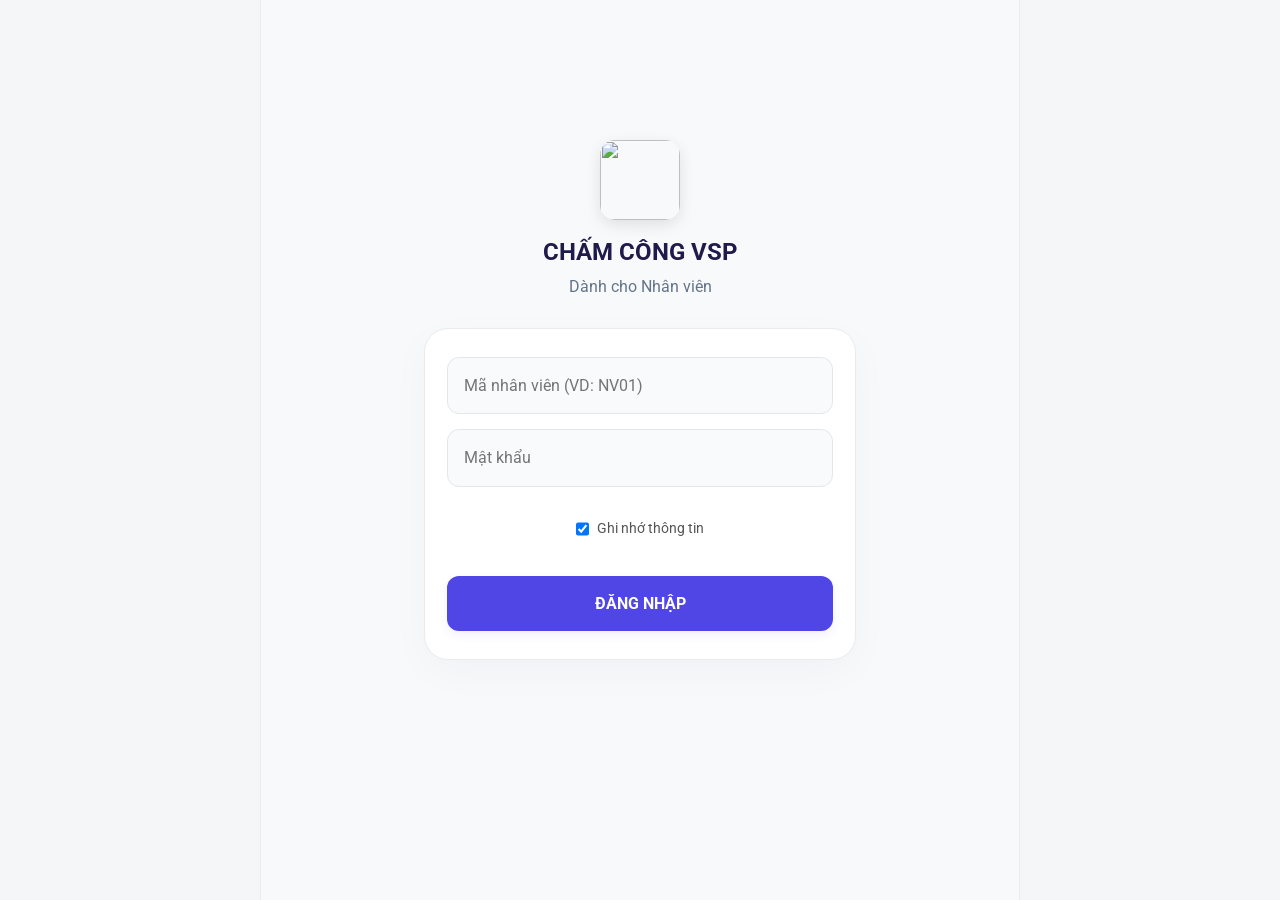
==== commit b016b272: "Migrate attendance to Firebase while preserving employee URL and offline records" ====
--- a/index.html
+++ b/index.html
@@ -1,9 +1,9 @@
 <!DOCTYPE html>
-<html>
+<html lang="vi">
 <head>
 <base target="_top">
 <meta charset="utf-8">
-<meta name="viewport" content="width=device-width, initial-scale=1, user-scalable=no, viewport-fit=cover">
+<meta name="viewport" content="width=device-width, initial-scale=1, viewport-fit=cover">
 <link rel="manifest" href="manifest.json">
 <link rel="icon" href="https://i.postimg.cc/026rs9YM/1.png" type="image/png">
 <link rel="apple-touch-icon" href="https://i.postimg.cc/026rs9YM/1.png">
@@ -80,8 +80,10 @@
       animation: shimmer 1.5s infinite linear forwards; 
   }
 </style>
+<link rel="stylesheet" href="ui.css">
 </head>
 <body>
+<div id="firebase-preview-banner" role="status">Bản kiểm thử Firebase · Chưa chuyển hệ thống chấm công</div>
 <div id="offline-alert-modal" style="display:none; position:fixed; inset:0; background:rgba(0,0,0,0.6); z-index:999999; align-items:center; justify-content:center; backdrop-filter: blur(3px);">
   <div style="background:white; width:85%; max-width:320px; border-radius:20px; padding:25px; text-align:center; box-shadow:0 10px 25px rgba(0,0,0,0.2); transform:scale(0); animation: popIn 0.3s cubic-bezier(0.175, 0.885, 0.32, 1.275) forwards;">
     <div style="width:70px; height:70px; background:#FFFBEB; border-radius:50%; display:flex; align-items:center; justify-content:center; margin:0 auto 15px auto;">
@@ -117,11 +119,11 @@
   </div>
 </div>
 
-<div id="sc-home" class="screen"><div class="header"><div style="display:flex;justify-content:space-between;align-items:center"><div><h2 style="margin:0;font-size:22px" id="wc-name">Xin chào...</h2><div style="opacity:0.8;font-size:13px;margin-top:4px" id="wc-date">...</div></div><div onclick="logout()" style="background:rgba(255,255,255,0.2);padding:8px;border-radius:10px;cursor:pointer"><i class="material-icons">logout</i></div></div></div><div style="padding:20px;padding-bottom:80px"><div onclick="promptFreeNote()" style="background:white;border:2px dashed #818CF8;color:#6366F1;padding:15px;border-radius:16px;text-align:center;font-weight:bold;margin-bottom:20px;cursor:pointer;box-shadow:0 4px 10px rgba(99,102,241,0.1)"><i class="material-icons" style="vertical-align:bottom">add_circle</i> CHẤM CÔNG PHÁT SINH</div><div id="sch-list"><div style="text-align:center;color:#94a3b8;margin-top:50px"><div class="spinner" style="border-top-color:#4f46e5"></div> Đang tải lịch...</div></div></div></div>
+<div id="sc-home" class="screen"><div class="header"><div style="display:flex;justify-content:space-between;align-items:center"><div><h2 style="margin:0;font-size:22px" id="wc-name">Xin chào...</h2><div style="opacity:0.8;font-size:13px;margin-top:4px" id="wc-date">...</div></div><div onclick="logout()" style="background:rgba(255,255,255,0.2);padding:8px;border-radius:10px;cursor:pointer"><i class="material-icons">logout</i></div></div></div><div style="padding:20px;padding-bottom:80px"><div onclick="promptFreeNote()" style="background:white;border:2px dashed #818CF8;color:#6366F1;padding:15px;border-radius:16px;text-align:center;font-weight:bold;margin-bottom:20px;cursor:pointer;box-shadow:0 4px 10px rgba(99,102,241,0.1)"><i class="material-icons" style="vertical-align:bottom">add_circle</i> CHẤM CÔNG PHÁT SINH</div><div id="offline-readiness" style="display:none;margin:-8px 0 14px 0;padding:10px 12px;border-radius:12px;font-size:12px;font-weight:700;line-height:1.45;border:1px solid #bfdbfe;background:#eff6ff;color:#1d4ed8;text-align:center;">🔄 Đang kiểm tra khả năng chấm công ngoại tuyến...</div><div id="sch-list"><div style="text-align:center;color:#94a3b8;margin-top:50px"><div class="spinner" style="border-top-color:#4f46e5"></div> Đang tải lịch...</div></div></div></div>
 
 <div id="sc-history" class="screen"><div class="header"><div style="display:flex;justify-content:space-between;align-items:center"><h2 style="margin:0">Thống kê</h2><select id="hist-month" onchange="loadHist()" style="padding:6px 10px; border-radius:8px; border:1px solid rgba(255,255,255,0.4); background:rgba(0,0,0,0.1); color:white; font-weight:bold; outline:none; appearance:none; cursor:pointer;"><option value="" style="color:#333">Đang tải...</option></select></div></div><div style="padding:20px"><div style="display:flex;gap:15px;margin-bottom:15px"><div class="card-stat" style="flex:1;background:#ecfdf5;padding:15px;border-radius:16px;text-align:center;cursor:pointer"><div style="font-size:24px;font-weight:900;color:#059669" id="st-single">0</div><div style="font-size:11px;font-weight:bold;color:#10b981">CA ĐƠN</div></div><div class="card-stat" style="flex:1;background:#fff7ed;padding:15px;border-radius:16px;text-align:center;cursor:pointer"><div style="font-size:24px;font-weight:900;color:#ea580c" id="st-double">0</div><div style="font-size:11px;font-weight:bold;color:#f97316">CA ĐÔI</div></div></div><div onclick="showAssignedDetails()" style="background:#eef2ff;padding:12px;border-radius:12px;text-align:center;font-size:13px;color:#4f46e5;margin-bottom:15px;cursor:pointer;font-weight:bold;border:1px solid #c7d2fe;display:flex;align-items:center;justify-content:center;gap:5px"><i class="material-icons" style="font-size:16px">calendar_month</i> Xem lịch được phân công</div><div style="background:#f1f5f9;padding:10px;border-radius:12px;text-align:center;font-size:13px;color:#64748b;margin-bottom:20px">Tổng số ca đã hoàn thành: <b style="color:#333" id="st-total-done">0</b></div><h3 style="margin:0 0 15px 0;color:#334155">Nhật ký chấm công</h3><div id="hist-list"></div></div></div>
 
-<div id="sc-profile" class="screen"><div style="text-align:center;padding:50px 20px"><div style="position:relative;display:inline-block"><img id="pf-img" style="width:120px;height:120px;border-radius:50%;object-fit:cover;border:4px solid white;box-shadow:0 10px 20px rgba(0,0,0,0.1);background:#e2e8f0"></div><h2 id="pf-name" style="margin:15px 0 5px 0;color:#1e293b">...</h2><div id="pf-code" style="color:#64748b;font-weight:500">...</div><div style="margin-top:40px;text-align:left"><div style="padding:15px;background:white;border-radius:12px;margin-bottom:10px;display:flex;align-items:center;gap:15px;box-shadow:0 2px 5px rgba(0,0,0,0.05)"><i class="material-icons" style="color:#64748b">info</i> <span>Phiên bản: PWA v57.0 (Offline)</span></div><button class="btn" style="background:#fee2e2;color:#ef4444;margin-top:20px" onclick="logout()">Đăng xuất tài khoản</button></div></div></div>
+<div id="sc-profile" class="screen"><div style="text-align:center;padding:50px 20px"><div style="position:relative;display:inline-block"><img id="pf-img" style="width:120px;height:120px;border-radius:50%;object-fit:cover;border:4px solid white;box-shadow:0 10px 20px rgba(0,0,0,0.1);background:#e2e8f0"></div><h2 id="pf-name" style="margin:15px 0 5px 0;color:#1e293b">...</h2><div id="pf-code" style="color:#64748b;font-weight:500">...</div><div style="margin-top:40px;text-align:left"><div style="padding:15px;background:white;border-radius:12px;margin-bottom:10px;display:flex;align-items:center;gap:15px;box-shadow:0 2px 5px rgba(0,0,0,0.05)"><i class="material-icons" style="color:#64748b">info</i> <span>Phiên bản: PWA v60.0 (Safe Offline)</span></div><button class="btn" style="background:#fee2e2;color:#ef4444;margin-top:20px" onclick="logout()">Đăng xuất tài khoản</button></div></div></div>
 
 <div id="cam-screen" style="position:fixed; inset:0; background:black; z-index:99999; display:none; flex-direction:column;">
   <div style="position:absolute;top:50px;left:0;width:100%;text-align:center;z-index:10"><span id="gps-txt" style="background:rgba(0,0,0,0.6);color:white;padding:5px 12px;border-radius:20px;font-size:12px">Đang khởi động...</span></div>
@@ -135,6 +137,8 @@
 
 <input type="file" id="native-cam" accept="image/*" capture="user" style="display:none" onchange="processNativePhoto(event)">
 
+<script src="firebase-config.js"></script>
+<script src="firebase-client.js"></script>
 <script>
 // --- CHẶN TRÌNH DUYỆT APP (Zalo/FB) ---
 (function() {
@@ -160,27 +164,79 @@
 // Hàm gọi API chuẩn CÓ TRANG BỊ BỘ ĐẾM GIỜ (TIMEOUT) CHỐNG MẠNG YẾU
 // Hàm gọi API chuẩn CÓ TRANG BỊ BỘ ĐẾM GIỜ (TIMEOUT) CHỐNG MẠNG YẾU
 async function callAPI(action, payload = {}) {
-    payload.action = action;
-    
-    // Cho phép tối đa 35 giây để điện thoại tải ảnh lên khi mạng yếu
-    const controller = new AbortController();
-    const timeoutId = setTimeout(() => controller.abort(), 35000); 
+  var firebaseRequired = Boolean(window.VSP_FIREBASE_CONFIG && window.VSP_FIREBASE_CONFIG.enabled)
+    || window.location.hostname === 'vsp-cham-cong.web.app'
+    || window.location.hostname === 'vsp-cham-cong.firebaseapp.com'
+    || (window.location.hostname === 'hiu2003dz-creator.github.io' && /^\/vsp-attendance(?:\/|$)/.test(window.location.pathname))
+    || new URLSearchParams(window.location.search).get('firebase') === 'preview';
+  if (firebaseRequired && !(window.VSPFirebase && window.VSPFirebase.enabled)) {
+    throw new Error('Không tải được kết nối Firebase. Vui lòng mở lại ứng dụng.');
+  }
+  if (window.VSPFirebase && window.VSPFirebase.enabled) {
+    return window.VSPFirebase.call(action, payload);
+  }
+  payload.action = action;
+
+  // Khi trình duyệt xác nhận mất mạng, không bắt giáo viên chờ timeout.
+  if (!navigator.onLine) {
+    throw new Error("Offline");
+  }
+
+  var timeoutMs =
+    action === "processCheckIn"
+      ? 25000
+      : 15000;
+
+  var controller = new AbortController();
+  var timeoutId = setTimeout(
+    function() {
+      controller.abort();
+    },
+    timeoutMs
+  );
+
+  try {
+    var response = await fetch(API_URL, {
+      method: "POST",
+      redirect: "follow",
+      headers: {
+        "Content-Type": "text/plain;charset=utf-8"
+      },
+      body: JSON.stringify(payload),
+      signal: controller.signal,
+      cache: "no-store"
+    });
+
+    clearTimeout(timeoutId);
+
+    if (!response.ok) {
+      throw new Error(
+        "HTTP " + response.status
+      );
+    }
+
+    var responseText =
+      await response.text();
 
     try {
-        let res = await fetch(API_URL, { 
-            method: 'POST', 
-            redirect: 'follow', // Quan trọng: Giấy thông hành cho iPhone
-            headers: { "Content-Type": "text/plain;charset=utf-8" }, // Vượt rào bảo mật Apple
-            body: JSON.stringify(payload),
-            signal: controller.signal // Gắn bộ khóa an toàn
-        });
-        clearTimeout(timeoutId); // Hủy bộ đếm nếu Google trả lời sớm
-        return await res.json();
-    } catch (e) { 
-        clearTimeout(timeoutId);
-        // Kích hoạt chế độ lưu Offline nếu quá thời gian hoặc mất mạng
-        throw new Error("Offline"); 
-    }
+      return JSON.parse(responseText);
+    } catch (parseError) {
+      throw new Error(
+        "Server trả dữ liệu không hợp lệ"
+      );
+    }
+  } catch (error) {
+    clearTimeout(timeoutId);
+
+    if (
+      error &&
+      error.name === "AbortError"
+    ) {
+      throw new Error("NetworkTimeout");
+    }
+
+    throw new Error("Offline");
+  }
 }
 
 var USER=null, LOC=null, CUR_CA='', CUR_LOC='', CUR_TIME='', CUR_END='', CUR_TYPE='', CUR_NOTE='', CUR_DATE='', MODE='CHECKIN';
@@ -188,7 +244,31 @@
 var IS_SUBMITTING = false;
 var LOAD_SEQ = 0;
 var SYNCING = false;
-var DB_KEY = 'CC_USER_V11'; 
+var IS_FIREBASE = Boolean(window.VSPFirebase && window.VSPFirebase.enabled);
+var USE_LEGACY_STORAGE = IS_FIREBASE && window.VSPFirebase.legacySite;
+var FIREBASE_PROJECT = IS_FIREBASE ? window.VSP_FIREBASE_CONFIG.projectId : '';
+var DB_KEY = IS_FIREBASE ? 'CC_USER_FIREBASE_V1_' + FIREBASE_PROJECT : 'CC_USER_V11';
+var CACHE_PREFIX = IS_FIREBASE && !USE_LEGACY_STORAGE ? 'FIREBASE_' + FIREBASE_PROJECT + '_' : '';
+
+// ==========================================================
+// OFFLINE SAFE QUEUE V60
+// IndexedDB là kho chính; Cache Storage là kho dự phòng khi IndexedDB tạm lỗi.
+// Không báo thành công cho tới khi ít nhất một kho xác nhận ghi xong.
+// ==========================================================
+const OFFLINE_DB_NAME = IS_FIREBASE && !USE_LEGACY_STORAGE ? "VSP_FirebaseOfflineDB_" + FIREBASE_PROJECT : "VSP_OfflineDB";
+const OFFLINE_DB_VERSION = 1;
+const OFFLINE_STORE_NAME = "Logs";
+const OFFLINE_BACKUP_CACHE = IS_FIREBASE && !USE_LEGACY_STORAGE ? "vsp-cc-offline-backup-firebase-" + FIREBASE_PROJECT : "vsp-cc-offline-backup-v60";
+const OFFLINE_BACKUP_PATH = IS_FIREBASE && !USE_LEGACY_STORAGE ? "__vsp_firebase_" + FIREBASE_PROJECT + "/" : "__vsp_offline_queue_v60__/";
+const OFFLINE_MAX_IMAGE_BYTES = 700 * 1024;
+const OFFLINE_MIN_FREE_BYTES = 8 * 1024 * 1024;
+const OFFLINE_HEALTH_TTL_MS = 60 * 1000;
+
+var DB_CONNECTION_PROMISE = null;
+var OFFLINE_HEALTH_CACHE = null;
+var OFFLINE_HEALTH_AT = 0;
+var OFFLINE_STATUS_SEQ = 0;
+
 
 // Tạo mã duy nhất cho từng thao tác để backend có thể chống xử lý lặp.
 function createRequestId(prefix) {
@@ -370,46 +450,584 @@
   return false;
 }
 
+function waitMs(ms) {
+  return new Promise(function(resolve) {
+    setTimeout(resolve, ms);
+  });
+}
+
+function estimateBase64Bytes(base64Text) {
+  var clean = String(base64Text || "").replace(/\s/g, "");
+  if (!clean) return 0;
+  var padding = clean.endsWith("==") ? 2 : (clean.endsWith("=") ? 1 : 0);
+  return Math.max(0, Math.floor(clean.length * 3 / 4) - padding);
+}
+
+async function requestPersistentStorage() {
+  try {
+    if (!navigator.storage) return false;
+    if (typeof navigator.storage.persisted === "function") {
+      var current = await navigator.storage.persisted();
+      if (current) return true;
+    }
+    if (typeof navigator.storage.persist === "function") {
+      return await navigator.storage.persist();
+    }
+  } catch (error) {
+    console.warn("Không xin được persistent storage:", error);
+  }
+  return false;
+}
+
+async function getStorageEstimate() {
+  try {
+    if (!navigator.storage || typeof navigator.storage.estimate !== "function") {
+      return null;
+    }
+    var result = await navigator.storage.estimate();
+    var usage = Number(result.usage || 0);
+    var quota = Number(result.quota || 0);
+    return {
+      usage: usage,
+      quota: quota,
+      free: quota > 0 ? Math.max(0, quota - usage) : null,
+      usagePercent: quota > 0 ? Math.round(usage / quota * 100) : null
+    };
+  } catch (error) {
+    return null;
+  }
+}
+
+async function ensureOfflineStorageCapacity(requiredBytes) {
+  var estimate = await getStorageEstimate();
+  if (!estimate || estimate.free == null) return estimate;
+
+  var required = Math.max(
+    OFFLINE_MIN_FREE_BYTES,
+    Number(requiredBytes || 0) * 3
+  );
+
+  if (estimate.free < required) {
+    throw new Error(
+      "Bộ nhớ trình duyệt gần đầy. Cần tối thiểu " +
+      Math.ceil(required / 1024 / 1024) +
+      " MB trống để lưu chấm công an toàn."
+    );
+  }
+  return estimate;
+}
+
+function resetDBConnection() {
+  var current = DB_CONNECTION_PROMISE;
+  DB_CONNECTION_PROMISE = null;
+  if (current) {
+    current.then(function(db) {
+      try { db.close(); } catch (error) {}
+    }).catch(function() {});
+  }
+}
+
 function deleteOfflineRecord(db, key) {
+  return deleteIndexedDBQueueKey(key);
+}
+
+async function withIndexedDBRetry(operation, attempts) {
+  var maxAttempts = attempts || 3;
+  var lastError = null;
+
+  for (var attempt = 1; attempt <= maxAttempts; attempt++) {
+    try {
+      var db = await initDB(attempt > 1);
+      return await operation(db, attempt);
+    } catch (error) {
+      lastError = error;
+      console.warn("IndexedDB lần " + attempt + " thất bại:", error);
+      resetDBConnection();
+      if (attempt < maxAttempts) {
+        await waitMs(attempt * 450);
+      }
+    }
+  }
+  throw lastError || new Error("IndexedDB không hoạt động.");
+}
+
+function findIndexedDBRecordByRequestId(db, requestId) {
   return new Promise(function(resolve, reject) {
-    var tx = db.transaction(["Logs"], "readwrite");
-    var request = tx.objectStore("Logs").delete(key);
-
-    request.onsuccess = function() {
-      resolve();
+    var tx = db.transaction([OFFLINE_STORE_NAME], "readonly");
+    var cursorRequest = tx.objectStore(OFFLINE_STORE_NAME).openCursor();
+    var result = null;
+
+    cursorRequest.onsuccess = function(event) {
+      var cursor = event.target.result;
+      if (!cursor) return;
+      var value = cursor.value || {};
+      if (!value.__healthCheck && String(value.requestId || "") === String(requestId || "")) {
+        result = { key: cursor.primaryKey, log: value, storage: "idb" };
+        return;
+      }
+      cursor.continue();
     };
 
+    cursorRequest.onerror = function() {
+      reject(cursorRequest.error || new Error("Không đọc được hàng đợi IndexedDB."));
+    };
+
+    tx.oncomplete = function() { resolve(result); };
+    tx.onerror = function() { reject(tx.error || new Error("Lỗi đọc IndexedDB.")); };
+    tx.onabort = function() { reject(tx.error || new Error("Đọc IndexedDB bị hủy.")); };
+  });
+}
+
+function addIndexedDBRecord(db, logData) {
+  return new Promise(function(resolve, reject) {
+    var tx = db.transaction([OFFLINE_STORE_NAME], "readwrite");
+    var request = tx.objectStore(OFFLINE_STORE_NAME).add(logData);
+    var key = null;
+    var settled = false;
+
+    request.onsuccess = function() { key = request.result; };
     request.onerror = function() {
-      reject(request.error);
+      if (settled) return;
+      settled = true;
+      reject(request.error || new Error("Không ghi được IndexedDB."));
+    };
+    tx.oncomplete = function() {
+      if (settled) return;
+      settled = true;
+      resolve(key);
+    };
+    tx.onerror = function() {
+      if (settled) return;
+      settled = true;
+      reject(tx.error || new Error("Transaction IndexedDB bị lỗi."));
+    };
+    tx.onabort = function() {
+      if (settled) return;
+      settled = true;
+      reject(tx.error || new Error("Transaction IndexedDB bị hủy."));
     };
   });
 }
 
+async function saveRecordToIndexedDB(logData) {
+  return withIndexedDBRetry(async function(db) {
+    var existing = await findIndexedDBRecordByRequestId(db, logData.requestId);
+    if (existing) return existing;
+    var key = await addIndexedDBRecord(db, logData);
+    var verified = await findIndexedDBRecordByRequestId(db, logData.requestId);
+    if (!verified) throw new Error("Đã ghi nhưng không đọc xác minh được IndexedDB.");
+    return { key: key, log: logData, storage: "idb" };
+  }, 3);
+}
+
+function readIndexedDBQueueItems() {
+  return withIndexedDBRetry(function(db) {
+    return new Promise(function(resolve, reject) {
+      var tx = db.transaction([OFFLINE_STORE_NAME], "readonly");
+      var request = tx.objectStore(OFFLINE_STORE_NAME).openCursor();
+      var items = [];
+
+      request.onsuccess = function(event) {
+        var cursor = event.target.result;
+        if (cursor) {
+          var value = cursor.value || {};
+          if (!value.__healthCheck && value.requestId) {
+            items.push({ key: cursor.primaryKey, log: value, storage: "idb" });
+          }
+          cursor.continue();
+        }
+      };
+      request.onerror = function() { reject(request.error); };
+      tx.oncomplete = function() { resolve(items); };
+      tx.onerror = function() { reject(tx.error || new Error("Không đọc được IndexedDB.")); };
+      tx.onabort = function() { reject(tx.error || new Error("Đọc IndexedDB bị hủy.")); };
+    });
+  }, 2);
+}
+
+function deleteIndexedDBQueueKey(key) {
+  if (key == null) return Promise.resolve();
+  return withIndexedDBRetry(function(db) {
+    return new Promise(function(resolve, reject) {
+      var tx = db.transaction([OFFLINE_STORE_NAME], "readwrite");
+      tx.objectStore(OFFLINE_STORE_NAME).delete(key);
+      tx.oncomplete = function() { resolve(); };
+      tx.onerror = function() { reject(tx.error || new Error("Không xóa được IndexedDB.")); };
+      tx.onabort = function() { reject(tx.error || new Error("Xóa IndexedDB bị hủy.")); };
+    });
+  }, 3);
+}
+
+function getBackupRequestUrl(requestId) {
+  return new URL(
+    "./" + OFFLINE_BACKUP_PATH + encodeURIComponent(String(requestId)),
+    window.location.href
+  ).href;
+}
+
+async function saveRecordToBackupCache(logData) {
+  if (!window.caches) throw new Error("Cache Storage không được hỗ trợ.");
+  var cache = await caches.open(OFFLINE_BACKUP_CACHE);
+  var url = getBackupRequestUrl(logData.requestId);
+  var body = JSON.stringify(logData);
+  await cache.put(
+    new Request(url, { method: "GET" }),
+    new Response(body, {
+      headers: { "Content-Type": "application/json;charset=utf-8" }
+    })
+  );
+  var verify = await cache.match(url);
+  if (!verify) throw new Error("Không xác minh được kho dự phòng.");
+  var parsed = await verify.clone().json();
+  if (String(parsed.requestId || "") !== String(logData.requestId || "")) {
+    throw new Error("Dữ liệu kho dự phòng không khớp.");
+  }
+  return { key: url, log: logData, storage: "cache" };
+}
+
+async function readBackupQueueItems() {
+  if (!window.caches) return [];
+  try {
+    var cache = await caches.open(OFFLINE_BACKUP_CACHE);
+    var requests = await cache.keys();
+    var items = [];
+    for (var i = 0; i < requests.length; i++) {
+      var request = requests[i];
+      if (request.url.indexOf(OFFLINE_BACKUP_PATH) === -1) continue;
+      try {
+        var response = await cache.match(request);
+        if (!response) continue;
+        var log = await response.json();
+        if (log && log.requestId && !log.__healthCheck) {
+          items.push({ key: request.url, log: log, storage: "cache" });
+        }
+      } catch (error) {
+        console.warn("Bản dự phòng bị hỏng:", request.url, error);
+      }
+    }
+    return items;
+  } catch (error) {
+    console.warn("Không đọc được Cache Storage dự phòng:", error);
+    return [];
+  }
+}
+
+async function deleteBackupQueueKey(key) {
+  if (!window.caches || !key) return;
+  var cache = await caches.open(OFFLINE_BACKUP_CACHE);
+  await cache.delete(key);
+}
+
+async function saveQueuedAttendance(logData) {
+  var imageBytes = estimateBase64Bytes(logData.imgBase64 || "");
+  await ensureOfflineStorageCapacity(imageBytes + 64 * 1024);
+
+  try {
+    return await saveRecordToIndexedDB(logData);
+  } catch (idbError) {
+    console.error("IndexedDB lỗi, chuyển sang kho dự phòng:", idbError);
+    try {
+      var backup = await saveRecordToBackupCache(logData);
+      backup.primaryError = idbError;
+      return backup;
+    } catch (backupError) {
+      var finalError = new Error(
+        "Không lưu được vào IndexedDB và kho dự phòng. " +
+        "IndexedDB: " + (idbError.message || idbError) +
+        "; Dự phòng: " + (backupError.message || backupError)
+      );
+      finalError.idbError = idbError;
+      finalError.backupError = backupError;
+      throw finalError;
+    }
+  }
+}
+
+async function getAllQueueItems() {
+  var idbItems = [];
+  try { idbItems = await readIndexedDBQueueItems(); } catch (error) {
+    console.warn("Không đọc được IndexedDB, dùng kho dự phòng:", error);
+  }
+  var backupItems = await readBackupQueueItems();
+  var byRequestId = {};
+
+  idbItems.concat(backupItems).forEach(function(item) {
+    var id = String(item.log.requestId || "");
+    if (!id) return;
+    if (!byRequestId[id] || item.storage === "idb") {
+      byRequestId[id] = item;
+    }
+  });
+  return Object.keys(byRequestId).map(function(id) { return byRequestId[id]; });
+}
+
+async function getAllQueuedLogs() {
+  var items = await getAllQueueItems();
+  return items.filter(queueItemBelongsToCurrentUser).map(function(item) { return item.log; });
+}
+
+function queueItemBelongsToCurrentUser(item) {
+  if (!IS_FIREBASE) return true;
+  return !!USER && String(item.log.maNV || '').trim().toUpperCase() === String(USER.id || '').trim().toUpperCase();
+}
+
+async function getOfflineQueueCount() {
+  var items = await getAllQueueItems();
+  return items.filter(queueItemBelongsToCurrentUser).length;
+}
+
+async function deleteQueueItem(item) {
+  if (!item) return;
+  if (item.storage === "cache") {
+    await deleteBackupQueueKey(item.key);
+  } else {
+    await deleteIndexedDBQueueKey(item.key);
+  }
+
+  // Xóa bản sao cùng requestId ở kho còn lại nếu có.
+  var requestId = item.log && item.log.requestId;
+  if (requestId) {
+    try {
+      var idbItems = await readIndexedDBQueueItems();
+      for (var i = 0; i < idbItems.length; i++) {
+        if (String(idbItems[i].log.requestId) === String(requestId)) {
+          await deleteIndexedDBQueueKey(idbItems[i].key);
+        }
+      }
+    } catch (error) {}
+    try {
+      await deleteBackupQueueKey(getBackupRequestUrl(requestId));
+    } catch (error) {}
+  }
+}
+
+async function testIndexedDBHealth() {
+  var testId = "HEALTH_" + Date.now() + "_" + Math.random().toString(36).slice(2);
+  var testLog = {
+    requestId: testId,
+    __healthCheck: true,
+    createdAt: Date.now()
+  };
+
+  try {
+    var result = await withIndexedDBRetry(async function(db) {
+      var key = await addIndexedDBRecord(db, testLog);
+      var readBack = await new Promise(function(resolve, reject) {
+        var tx = db.transaction([OFFLINE_STORE_NAME], "readonly");
+        var req = tx.objectStore(OFFLINE_STORE_NAME).get(key);
+        req.onsuccess = function() { resolve(req.result); };
+        req.onerror = function() { reject(req.error); };
+      });
+      if (!readBack || readBack.requestId !== testId) {
+        throw new Error("Ghi được nhưng đọc kiểm tra không khớp.");
+      }
+      await deleteIndexedDBQueueKey(key);
+      return true;
+    }, 2);
+    return { idb: !!result, backup: false, mode: "idb" };
+  } catch (idbError) {
+    try {
+      var backup = await saveRecordToBackupCache(testLog);
+      var cache = await caches.open(OFFLINE_BACKUP_CACHE);
+      var response = await cache.match(backup.key);
+      var parsed = response ? await response.json() : null;
+      if (!parsed || parsed.requestId !== testId) {
+        throw new Error("Kho dự phòng không đọc xác minh được.");
+      }
+      await deleteBackupQueueKey(backup.key);
+      return { idb: false, backup: true, mode: "cache", error: idbError };
+    } catch (backupError) {
+      return {
+        idb: false,
+        backup: false,
+        mode: "none",
+        error: new Error(
+          "IndexedDB và kho dự phòng đều lỗi: " +
+          (idbError.message || idbError) + "; " +
+          (backupError.message || backupError)
+        )
+      };
+    }
+  }
+}
+
+async function getOfflineHealthStatus(force) {
+  var now = Date.now();
+  if (!force && OFFLINE_HEALTH_CACHE && now - OFFLINE_HEALTH_AT < OFFLINE_HEALTH_TTL_MS) {
+    return OFFLINE_HEALTH_CACHE;
+  }
+  var persistent = await requestPersistentStorage();
+  var health = await testIndexedDBHealth();
+  health.persistent = persistent;
+  health.storage = await getStorageEstimate();
+  OFFLINE_HEALTH_CACHE = health;
+  OFFLINE_HEALTH_AT = now;
+  return health;
+}
+
+async function compressImageForOffline(image) {
+  var sourceWidth = Number(image.naturalWidth || image.width || 0);
+  var sourceHeight = Number(image.naturalHeight || image.height || 0);
+  if (!sourceWidth || !sourceHeight) throw new Error("Không đọc được kích thước ảnh.");
+
+  var widths = [720, 600, 480, 400];
+  var qualities = [0.55, 0.45, 0.36, 0.28];
+  var best = null;
+
+  for (var wi = 0; wi < widths.length; wi++) {
+    var maxWidth = Math.min(widths[wi], sourceWidth);
+    var scale = maxWidth / sourceWidth;
+    var width = Math.max(1, Math.round(sourceWidth * scale));
+    var height = Math.max(1, Math.round(sourceHeight * scale));
+    var canvas = document.createElement("canvas");
+    canvas.width = width;
+    canvas.height = height;
+    var context = canvas.getContext("2d", { alpha: false });
+    context.drawImage(image, 0, 0, width, height);
+
+    for (var qi = 0; qi < qualities.length; qi++) {
+      // [FIX KHỰNG] - Nhường luồng chính (yield) cho trình duyệt vẽ lại hiệu ứng CSS
+      await new Promise(resolve => setTimeout(resolve, 5));
+
+      var dataUrl = canvas.toDataURL("image/jpeg", qualities[qi]);
+      var base64 = dataUrl.split(",")[1] || "";
+      var bytes = estimateBase64Bytes(base64);
+      best = { base64: base64, bytes: bytes, width: width, height: height };
+      if (bytes > 0 && bytes <= OFFLINE_MAX_IMAGE_BYTES) return best;
+    }
+  }
+
+  throw new Error(
+    "Ảnh sau khi nén vẫn quá lớn (" +
+    Math.ceil((best ? best.bytes : 0) / 1024) +
+    " KB). Vui lòng chụp lại."
+  );
+}
+
+
+
+function setOfflineReadinessStyle(
+  element,
+  background,
+  border,
+  color,
+  message
+) {
+  if (!element) return;
+
+  element.style.display = "block";
+  element.style.background = background;
+  element.style.borderColor = border;
+  element.style.color = color;
+  element.textContent = message;
+}
+
+async function updateOfflineReadiness(forceHealthCheck) {
+  if (window.VSPFirebase && window.VSPFirebase.staging) {
+    var stagingStatus = document.getElementById('offline-readiness');
+    if (stagingStatus) { stagingStatus.style.display = 'block'; stagingStatus.textContent = 'Bản kiểm thử: đang đối chiếu dữ liệu, chưa mở nhận chấm công.'; }
+    return;
+  }
+  var element = document.getElementById("offline-readiness");
+  if (!element || !USER) {
+    if (element) element.style.display = "none";
+    return;
+  }
+
+  var sequence = ++OFFLINE_STATUS_SEQ;
+  var cacheKey = CACHE_PREFIX + "CACHE_SCH_" + USER.id;
+  var hasScheduleCache = localStorage.getItem(cacheKey) !== null;
+
+  try {
+    var health = await getOfflineHealthStatus(!!forceHealthCheck);
+    var pendingCount = await getOfflineQueueCount();
+    if (sequence !== OFFLINE_STATUS_SEQ) return;
+
+    var pendingText = pendingCount > 0
+      ? " • " + pendingCount + " lượt chờ đồng bộ"
+      : "";
+
+    if (!health.idb && !health.backup) {
+      setOfflineReadinessStyle(
+        element,
+        "#fef2f2",
+        "#fecaca",
+        "#b91c1c",
+        "🔴 Không thể lưu offline trên thiết bị này. Chỉ chấm khi có mạng." + pendingText
+      );
+      return;
+    }
+
+    var storageNote = health.idb
+      ? (health.persistent ? " • lưu trữ bền vững" : " • IndexedDB đã kiểm tra")
+      : " • đang dùng kho dự phòng an toàn";
+
+    if (!navigator.onLine) {
+      if (hasScheduleCache) {
+        setOfflineReadinessStyle(
+          element,
+          health.idb ? "#ecfdf5" : "#fff7ed",
+          health.idb ? "#a7f3d0" : "#fed7aa",
+          health.idb ? "#047857" : "#c2410c",
+          "🟢 Đang ngoại tuyến • sẵn sàng chấm theo lịch đã lưu" + storageNote + pendingText
+        );
+      } else {
+        setOfflineReadinessStyle(
+          element,
+          "#fff7ed",
+          "#fed7aa",
+          "#c2410c",
+          "🟠 Đang ngoại tuyến • chưa có lịch ca trên máy; chỉ ca phát sinh có thể lưu" + storageNote + pendingText
+        );
+      }
+      return;
+    }
+
+    if (hasScheduleCache) {
+      setOfflineReadinessStyle(
+        element,
+        health.idb ? "#eff6ff" : "#fff7ed",
+        health.idb ? "#bfdbfe" : "#fed7aa",
+        health.idb ? "#1d4ed8" : "#c2410c",
+        "🔵 Đã kiểm tra ghi–đọc–xóa • sẵn sàng offline" + storageNote + pendingText
+      );
+    } else {
+      setOfflineReadinessStyle(
+        element,
+        "#fffbeb",
+        "#fde68a",
+        "#a16207",
+        "🟡 Bộ nhớ an toàn • đang chờ tải lịch ca" + storageNote + pendingText
+      );
+    }
+  } catch (error) {
+    if (sequence !== OFFLINE_STATUS_SEQ) return;
+    setOfflineReadinessStyle(
+      element,
+      "#fef2f2",
+      "#fecaca",
+      "#b91c1c",
+      "🔴 Kiểm tra bộ nhớ thất bại. Không chấm offline cho tới khi trạng thái chuyển xanh."
+    );
+  }
+}
+
 
 // Mở thông báo offline và hiển thị đúng số lượt đang chờ đồng bộ.
 async function showOfflineModal() {
-    var modal = document.getElementById("offline-alert-modal");
-    var countText = document.getElementById("offline-count-text");
-
-    if (modal) modal.style.display = "flex";
-
-    try {
-        var db = await initDB();
-        var count = await new Promise(function(resolve, reject) {
-            var tx = db.transaction(["Logs"], "readonly");
-            var request = tx.objectStore("Logs").count();
-            request.onsuccess = function() { resolve(request.result || 0); };
-            request.onerror = function() { reject(request.error); };
-        });
-
-        if (countText) {
-            countText.textContent = count > 0
-                ? count + " lượt đang lưu ngoại tuyến."
-                : "Dữ liệu chưa gửi được lên hệ thống.";
-        }
-    } catch (error) {
-        if (countText) countText.textContent = "Dữ liệu đang được lưu ngoại tuyến.";
-    }
+  var modal = document.getElementById("offline-alert-modal");
+  var countText = document.getElementById("offline-count-text");
+  if (modal) modal.style.display = "flex";
+  try {
+    var count = await getOfflineQueueCount();
+    if (countText) {
+      countText.textContent = count > 0
+        ? count + " lượt đang lưu an toàn trên thiết bị."
+        : "Dữ liệu chưa gửi được lên hệ thống.";
+    }
+  } catch (error) {
+    if (countText) countText.textContent = "Dữ liệu đang được giữ trên thiết bị.";
+  }
 }
 
 function setCookieVal(name, value, days) {
@@ -425,7 +1043,35 @@
     return "";
 }
 
+var LEGACY_AUTH_RESTORE_PENDING = false;
+async function restoreRememberedLegacyLogin() {
+    if (!IS_FIREBASE || !USE_LEGACY_STORAGE || USER || LEGACY_AUTH_RESTORE_PENDING || !navigator.onLine) return;
+    var username = window.VSPFirebase.legacyUsername();
+    if (!username) return;
+    document.getElementById('u').value = username;
+    LEGACY_AUTH_RESTORE_PENDING = true;
+    startLoad('btn-login');
+    try {
+        var restored = await window.VSPFirebase.resumeLegacySession();
+        if (restored) {
+            localStorage.setItem(DB_KEY, JSON.stringify(restored));
+            USER = restored;
+            window.VSPFirebase.clearLegacyAuth();
+            initApp();
+        }
+    } catch (error) {
+        showToast('Vui lòng đăng nhập bằng mã nhân viên và mật khẩu cũ. Công chờ vẫn được giữ trên thiết bị.');
+    } finally { LEGACY_AUTH_RESTORE_PENDING = false; stopLoad('btn-login'); }
+}
+
 (function checkAutoLogin() {
+    if (IS_FIREBASE) {
+        var saved = sessionStorage.getItem(DB_KEY) || localStorage.getItem(DB_KEY);
+        if (saved && window.VSPFirebase.hasSession()) {
+            try { USER = JSON.parse(saved); setTimeout(initApp, 100); } catch (e) { }
+        } else restoreRememberedLegacyLogin();
+        return;
+    }
     var s = localStorage.getItem(DB_KEY) || getCookieVal("CC_USER_DATA");
     if(s){ try { USER = JSON.parse(s); setTimeout(initApp, 100); return; } catch(e) { } } 
     window.addEventListener('load', function() {
@@ -436,11 +1082,12 @@
     });
 })();
 
-function showToast(msg){ var d=document.createElement('div'); d.className='toast'; d.innerHTML='<i class="material-icons">info</i> '+msg; document.getElementById('toast-container').appendChild(d); setTimeout(()=>d.remove(),3000); }
-function startLoad(id){ var b=document.getElementById(id); if(b){b.dataset.tx=b.innerText; b.innerHTML='<div class="spinner"></div>'; b.classList.add('loading')} }
-function stopLoad(id){ var b=document.getElementById(id); if(b){b.innerHTML=b.dataset.tx; b.classList.remove('loading')} }
+function showToast(msg){ var d=document.createElement('div'); d.className='toast'; d.setAttribute('role','status'); var icon=document.createElement('i'); icon.className='material-icons'; icon.textContent='info'; d.appendChild(icon); d.appendChild(document.createTextNode(String(msg))); document.getElementById('toast-container').appendChild(d); setTimeout(()=>d.remove(),4000); }
+function startLoad(id){ var b=document.getElementById(id); if(b){b.dataset.tx=b.innerText; b.innerHTML='<div class="spinner"></div>'; b.classList.add('loading'); b.disabled=true; b.setAttribute('aria-busy','true');} }
+function stopLoad(id){ var b=document.getElementById(id); if(b){b.innerHTML=b.dataset.tx; b.classList.remove('loading'); b.disabled=false; b.removeAttribute('aria-busy');} }
 
 function login(){
+  if (document.getElementById('btn-login').disabled) return;
   document.activeElement.blur();
   var u=document.getElementById('u').value.trim(), p=document.getElementById('p').value.trim();
   var isRemember = document.getElementById('chk-save').checked;
@@ -451,6 +1098,16 @@
       stopLoad('btn-login');
       if(r.success){ 
           USER=r; 
+          if (IS_FIREBASE) {
+              var storage = isRemember ? localStorage : sessionStorage;
+              var otherStorage = isRemember ? sessionStorage : localStorage;
+              storage.setItem(DB_KEY, JSON.stringify(r));
+              otherStorage.removeItem(DB_KEY);
+              window.VSPFirebase.clearLegacyAuth();
+              document.getElementById('p').value = '';
+              initApp();
+              return;
+          }
           if(isRemember) {
               localStorage.setItem(DB_KEY, JSON.stringify(r)); 
               localStorage.setItem('MY_SAVED_U', u); localStorage.setItem('MY_SAVED_P', p);
@@ -465,7 +1122,10 @@
 }
 
 function logout(){ 
-    localStorage.clear(); // HỦY DIỆT TOÀN BỘ RÁC CACHE THÁNG CŨ
+    if (IS_FIREBASE) { window.VSPFirebase.signOut(); window.VSPFirebase.clearLegacyAuth(); }
+    localStorage.removeItem(DB_KEY);
+    sessionStorage.removeItem(DB_KEY);
+    // Keep cached schedules and every pending offline attendance record.
     setCookieVal("CC_USER_DATA", "", -1); 
     location.reload(); 
 }
@@ -478,29 +1138,30 @@
     sel.innerHTML = `<option value="${curVal}" style="color:#333">Tháng ${curM}/${curY} (Hiện tại)</option><option value="${prevVal}" style="color:#333">Tháng ${prevM}/${prevY} (Tháng trước)</option>`;
 }
 
-function initApp(){ 
-    document.getElementById('sc-login').classList.remove('active'); 
-    document.getElementById('nav').style.display='flex'; 
+function initApp(){
+    document.getElementById('sc-login').classList.remove('active');
+    document.getElementById('nav').style.display='flex';
 
     document.getElementById('wc-name').innerText = "Chào, " + USER.name;
     document.getElementById('wc-date').innerText = new Date().toLocaleDateString('vi-VN', {
-      weekday:'long', 
-      day:'2-digit', 
+      weekday:'long',
+      day:'2-digit',
       month:'2-digit'
-    }); 
-
-    initMonthSelector(); 
+    });
+
+    initMonthSelector();
     go('home');
-}
-
-async function loadData(isRefreshing = false) {
+    setTimeout(function() { updateOfflineReadiness(true); }, 250);
+}
+
+async function loadData(isRefreshing = false, localOnly = false) {
   var myLoadSequence = ++LOAD_SEQ;
   var cachedSchedule = [];
 
   try {
     var cachedText =
       localStorage.getItem(
-        "CACHE_SCH_" + USER.id
+        CACHE_PREFIX + "CACHE_SCH_" + USER.id
       );
 
     if (
@@ -529,42 +1190,10 @@
       );
 
     var offlineLogs = [];
-
     try {
-      var db = await initDB();
-
-      offlineLogs =
-        await new Promise(
-          function(resolve, reject) {
-            var tx =
-              db.transaction(
-                ["Logs"],
-                "readonly"
-              );
-
-            var request =
-              tx
-                .objectStore("Logs")
-                .getAll();
-
-            request.onsuccess =
-              function() {
-                resolve(
-                  request.result || []
-                );
-              };
-
-            request.onerror =
-              function() {
-                reject(request.error);
-              };
-          }
-        );
+      offlineLogs = await getAllQueuedLogs();
     } catch (error) {
-      console.error(
-        "Không đọc được dữ liệu offline:",
-        error
-      );
+      console.error("Không đọc được dữ liệu offline:", error);
     }
 
     if (
@@ -769,6 +1398,10 @@
       "</div>";
   }
 
+  if (localOnly) {
+    return;
+  }
+
   try {
     var response =
       await callAPI(
@@ -789,7 +1422,7 @@
       Array.isArray(response.list)
     ) {
       localStorage.setItem(
-        "CACHE_SCH_" + USER.id,
+        CACHE_PREFIX + "CACHE_SCH_" + USER.id,
         JSON.stringify(
           response.list
         )
@@ -798,6 +1431,8 @@
       await mergeAndRender(
         response.list
       );
+
+      updateOfflineReadiness();
     }
 
     syncOfflineData();
@@ -881,13 +1516,19 @@
   });
 
   var focusDate = "";
-  var openShift =
+
+  // Chỉ tự cuộn tới ca đang làm của HÔM NAY.
+  // Ca treo từ ngày cũ chỉ hiển thị để nhắc nhở, không cho RA/HỦY.
+  var openShiftToday =
     list.find(function(item) {
-      return item.status === "WORKING";
+      return (
+        item.isToday &&
+        item.status === "WORKING"
+      );
     });
 
-  if (openShift) {
-    focusDate = openShift.date;
+  if (openShiftToday) {
+    focusDate = openShiftToday.date;
   } else {
     var pendingToday =
       list.find(function(item) {
@@ -1022,72 +1663,76 @@
       encodeActionValue(item.date);
 
     if (item.status === "WORKING") {
-      cardClass = "working";
-
-      var workedMinutes =
-        isNaN(actualInMs)
-          ? 0
-          : Math.floor(
-              (nowMs - actualInMs) /
-              60000
+      cardClass = item.isToday
+        ? "working"
+        : "expired";
+
+      // QUY TẮC NGHIỆP VỤ:
+      // Qua 00:00 không được RA CA hoặc HỦY ca của ngày trước.
+      if (!item.isToday) {
+        timeDisplay +=
+          '<div style="font-size:11px;color:#dc2626;margin-top:5px;font-weight:bold">' +
+          '⛔ Đã qua 00:00 – không thể RA CA. Vui lòng liên hệ Admin xử lý ca thiếu RA.</div>';
+
+        buttonHtml =
+          '<div style="font-size:11px;color:#dc2626;background:#fee2e2;padding:7px 10px;border-radius:10px;font-weight:bold;text-align:center">' +
+          'QUÁ HẠN RA CA</div>';
+      } else {
+        var workedMinutes =
+          isNaN(actualInMs)
+            ? 0
+            : Math.floor(
+                (nowMs - actualInMs) /
+                60000
+              );
+
+        var exitButton = "";
+
+        if (workedMinutes >= 40) {
+          exitButton =
+            '<button class="btn" style="width:auto;padding:8px 16px;font-size:12px;background:#F59E0B" ' +
+            "onclick=\"preCheckEncoded('" +
+            encodedCa +
+            "','" +
+            encodedLocation +
+            "','" +
+            encodedStart +
+            "','" +
+            encodedEnd +
+            "','RA','" +
+            encodedKey +
+            "',this,'" +
+            encodedDate +
+            "')\">RA CA</button>";
+        } else {
+          var remaining =
+            Math.max(
+              1,
+              Math.ceil(
+                40 - workedMinutes
+              )
             );
 
-      var exitButton = "";
-
-      if (workedMinutes >= 40) {
-        exitButton =
-          '<button class="btn" style="width:auto;padding:8px 16px;font-size:12px;background:#F59E0B" ' +
-          "onclick=\"preCheckEncoded('" +
+          exitButton =
+            '<button class="btn" style="width:auto;padding:8px 12px;font-size:11px;background:#e2e8f0;color:#64748b" disabled>' +
+            "⏳ Còn " +
+            remaining +
+            "p</button>";
+        }
+
+        buttonHtml =
+          '<div style="display:flex;gap:10px;justify-content:flex-end;align-items:center">' +
+          '<button class="btn" style="width:auto;padding:8px 12px;font-size:11px;background:#64748b;color:white" ' +
+          "onclick=\"cancelCurrentShiftEncoded('" +
           encodedCa +
           "','" +
-          encodedLocation +
+          encodedKey +
           "','" +
-          encodedStart +
-          "','" +
-          encodedEnd +
-          "','RA','" +
-          encodedKey +
-          "',this,'" +
           encodedDate +
-          "')\">RA CA</button>";
-      } else {
-        var remaining =
-          Math.max(
-            1,
-            Math.ceil(
-              40 - workedMinutes
-            )
-          );
-
-        exitButton =
-          '<button class="btn" style="width:auto;padding:8px 12px;font-size:11px;background:#e2e8f0;color:#64748b" disabled>' +
-          "⏳ Còn " +
-          remaining +
-          "p</button>";
+          "')\">HỦY</button>" +
+          exitButton +
+          "</div>";
       }
-
-      var openFromPreviousDay =
-        !item.isToday
-          ? '<div style="font-size:11px;color:#b45309;margin-top:4px;font-weight:bold">Ca đang mở từ ngày ' +
-            escapeHtml(item.date) +
-            "</div>"
-          : "";
-
-      timeDisplay +=
-        openFromPreviousDay;
-
-      buttonHtml =
-        '<div style="display:flex;gap:10px;justify-content:flex-end;align-items:center">' +
-        '<button class="btn" style="width:auto;padding:8px 12px;font-size:11px;background:#64748b;color:white" ' +
-        "onclick=\"cancelCurrentShiftEncoded('" +
-        encodedCa +
-        "','" +
-        encodedKey +
-        "','" +
-        encodedDate +
-        "')\">HỦY</button>" +
-        exitButton +
-        "</div>";
     } else if (item.status === "DONE") {
       cardClass = "done";
 
@@ -1228,6 +1873,10 @@
   button,
   shiftDate
 ) {
+  if (window.VSPFirebase && window.VSPFirebase.staging) {
+    showToast('Bản kiểm thử chỉ xem dữ liệu. Hãy chấm công trên ứng dụng đang sử dụng.');
+    return;
+  }
   if (IS_SUBMITTING) {
     showToast(
       "⏳ Hệ thống đang xử lý, vui lòng chờ..."
@@ -1287,347 +1936,112 @@
   openCamUI();
 }
 
-function cancelCurrentShift(
-  caName,
-  key,
-  shiftDate
-) {
+async function cancelCurrentShift(caName, key, shiftDate) {
+  if (window.VSPFirebase && window.VSPFirebase.staging) {
+    showToast('Bản kiểm thử chưa mở nhận thao tác hủy ca.');
+    return;
+  }
   if (IS_SUBMITTING) {
-    showToast(
-      "⏳ Hệ thống đang xử lý, vui lòng chờ..."
-    );
+    showToast("⏳ Hệ thống đang xử lý, vui lòng chờ...");
     return;
   }
 
-  var reason = prompt(
-    "Vui lòng nhập lý do hủy ca này (Bắt buộc):"
-  );
-
-  if (reason === null) return;
-
-  reason = String(reason).trim();
-
-  if (!reason) {
-    alert(
-      "⛔ Bạn phải nhập lý do mới được hủy ca!"
-    );
+  var reason = prompt("Vui lòng nhập lý do hủy ca:", "Bận việc đột xuất");
+  if (reason === null || !String(reason).trim()) return;
+
+  var safeId = key || CUR_KEY || String(caName).replace(/[^a-zA-Z0-9_-]/g, "_");
+  var actionTime = Date.now();
+  var targetShiftDate = normalizeShiftDate(shiftDate, actionTime);
+  var todayVN = formatVNDateFromValue(actionTime);
+
+  if (targetShiftDate !== todayVN) {
+    alert("⛔ Đã qua 00:00. Ca ngày " + targetShiftDate + " không thể hủy vào ngày " + todayVN + ".");
     return;
   }
-
-  var safeId =
-    key ||
-    CUR_KEY ||
-    String(caName).replace(
-      /[^a-zA-Z0-9_-]/g,
-      "_"
-    );
-
-  var actionTime = Date.now();
-  var targetShiftDate =
-    normalizeShiftDate(
-      shiftDate,
-      actionTime
-    );
 
   CUR_KEY = safeId;
   CUR_DATE = targetShiftDate;
   IS_SUBMITTING = true;
-
-  lockCurrentActionBox(
-    "Đang hủy..."
-  );
-
-  var card =
-    document.getElementById(
-      "card_" + safeId
-    );
-
-  var loader =
-    document.getElementById(
-      "smooth-loader"
-    );
-
+  lockCurrentActionBox("Đang hủy...");
+
+  var loader = document.getElementById("smooth-loader");
   if (loader) {
     loader.style.display = "flex";
-
-    setTimeout(function() {
-      loader.style.opacity = "1";
-    }, 10);
-
-    loader.innerHTML =
-      '<i class="material-icons bouncing-ball" style="font-size:60px;color:#EA580C">sports_basketball</i>' +
-      '<div style="margin-top:15px;font-weight:bold;color:#334155">⏳ Đang xử lý hủy ca...</div>';
-  }
-
-  function finishLoader(
-    messageHtml,
-    removeCard
-  ) {
-    if (!loader) return;
-
-    loader.innerHTML = messageHtml;
-
-    setTimeout(function() {
-      loader.style.opacity = "0";
-
+    loader.style.opacity = "1";
+    loader.innerHTML = '<i class="material-icons bouncing-ball" style="font-size:60px;color:#EA580C">sports_basketball</i>' +
+      '<div style="margin-top:15px;font-weight:bold;color:#334155">💾 Đang lưu yêu cầu hủy an toàn...</div>';
+  }
+
+  function finish(message, ok) {
+    if (loader) {
+      loader.innerHTML = message;
       setTimeout(function() {
-        loader.style.display = "none";
-
-        loader.innerHTML =
-          '<i id="loader-icon" class="material-icons bouncing-ball" style="font-size:60px;color:#EA580C">sports_basketball</i>' +
-          '<div id="loader-text" style="margin-top:15px;font-weight:bold;color:#334155">Đang xử lý...</div>';
-
-        if (
-          removeCard &&
-          card
-        ) {
-          card.style.opacity = "0";
-          card.style.transform =
-            "scale(.8)";
-
-          setTimeout(function() {
-            card.remove();
-          }, 350);
-        }
-      }, 300);
-    }, 900);
+        loader.style.opacity = "0";
+        setTimeout(function() { loader.style.display = "none"; }, 300);
+      }, ok ? 1100 : 2200);
+    }
   }
 
   var logData = {
-    requestId:
-      createRequestId(
-        USER.id + "_HUY"
-      ),
+    requestId: createRequestId(USER.id + "_HUY"),
     apiAction: "cancelShift",
     maNV: USER.id,
     caName: caName,
-    reason: reason,
+    reason: String(reason).trim(),
     ca: caName,
     loai: "HỦY",
     timeGoc: actionTime,
+    clientTime: actionTime,
     shiftDate: targetShiftDate,
-    actionDateVN:
-      formatVNDateFromValue(
-        actionTime
-      ),
-    actionTimeVN:
-      formatVNTimeFromValue(
-        actionTime
-      )
+    actionDateVN: formatVNDateFromValue(actionTime),
+    actionTimeVN: formatVNTimeFromValue(actionTime)
   };
 
-  initDB()
-    .then(function(db) {
-      var tx =
-        db.transaction(
-          ["Logs"],
-          "readwrite"
-        );
-
-      var addRequest =
-        tx
-          .objectStore("Logs")
-          .add(logData);
-
-      addRequest.onsuccess =
-        function(event) {
-          var logId =
-            event.target.result;
-
-          try {
-            var cachedText =
-              localStorage.getItem(
-                "CACHE_SCH_" +
-                USER.id
-              );
-
-            if (
-              cachedText &&
-              cachedText !==
-                "undefined"
-            ) {
-              var schedule =
-                JSON.parse(
-                  cachedText
-                );
-
-              schedule =
-                schedule.filter(
-                  function(item) {
-                    return !(
-                      item.ca ===
-                        caName &&
-                      item.date ===
-                        targetShiftDate
-                    );
-                  }
-                );
-
-              localStorage.setItem(
-                "CACHE_SCH_" +
-                  USER.id,
-                JSON.stringify(
-                  schedule
-                )
-              );
-            }
-          } catch (cacheError) {
-            console.error(
-              cacheError
-            );
-          }
-
-          callAPI(
-            "cancelShift",
-            logData
-          )
-            .then(async function(response) {
-              IS_SUBMITTING = false;
-
-              if (
-                !isSuccessfulApiResponse(
-                  response
-                )
-              ) {
-                throw new Error(
-                  typeof response ===
-                    "string"
-                    ? response
-                    : (
-                        response &&
-                        response.msg
-                      ) ||
-                      "Không hủy được ca."
-                );
-              }
-
-              await deleteOfflineRecord(
-                db,
-                logId
-              );
-
-              finishLoader(
-                '<div style="font-size:70px;color:#10b981">✅</div>' +
-                '<div style="margin-top:12px;font-weight:900;color:#10b981;font-size:18px">ĐÃ HỦY CA</div>',
-                true
-              );
-
-              showToast(
-                "✅ Đã hủy ca thành công!"
-              );
-
-              setTimeout(function() {
-                loadData(true);
-              }, 1200);
-            })
-            .catch(async function(error) {
-              IS_SUBMITTING = false;
-
-              if (
-                navigator.onLine &&
-                String(error.message)
-                  .indexOf("Offline") === -1
-              ) {
-                try {
-                  await deleteOfflineRecord(
-                    db,
-                    logId
-                  );
-                } catch (deleteError) {
-                  console.error(
-                    "Không xóa được yêu cầu hủy lỗi:",
-                    deleteError
-                  );
-                }
-
-                unlockCurrentActionBox();
-
-                finishLoader(
-                  '<div style="color:#ef4444;font-weight:bold">❌ ' +
-                  escapeHtml(
-                    error.message
-                  ) +
-                  "</div>",
-                  false
-                );
-
-                showToast(
-                  "⚠️ " +
-                  error.message
-                );
-                return;
-              }
-
-              finishLoader(
-                '<div style="font-size:70px;color:#f59e0b">☁️</div>' +
-                '<div style="margin-top:12px;font-weight:900;color:#f59e0b;font-size:18px">ĐÃ LƯU NGOẠI TUYẾN</div>',
-                true
-              );
-
-              showOfflineModal();
-            });
-        };
-
-      addRequest.onerror =
-        function() {
-          IS_SUBMITTING = false;
-          unlockCurrentActionBox();
-
-          finishLoader(
-            '<div style="color:#ef4444;font-weight:bold">❌ Không lưu được yêu cầu hủy.</div>',
-            false
-          );
-        };
-    })
-    .catch(function(error) {
+  try {
+    var queueItem = await saveQueuedAttendance(logData);
+    await loadData(false, true);
+    updateOfflineReadiness();
+
+    if (!navigator.onLine) {
       IS_SUBMITTING = false;
-      unlockCurrentActionBox();
-
-      callAPI(
-        "cancelShift",
-        logData
-      )
-        .then(function(response) {
-          if (
-            !isSuccessfulApiResponse(
-              response
-            )
-          ) {
-            throw new Error(
-              typeof response ===
-                "string"
-                ? response
-                : (
-                    response &&
-                    response.msg
-                  ) ||
-                  "Không hủy được ca."
-            );
-          }
-
-          finishLoader(
-            '<div style="font-size:70px;color:#10b981">✅</div>' +
-            '<div style="margin-top:12px;font-weight:900;color:#10b981;font-size:18px">ĐÃ HỦY CA</div>',
-            true
-          );
-
-          showToast(
-            "✅ Đã hủy ca thành công!"
-          );
-        })
-        .catch(function(sendError) {
-          unlockCurrentActionBox();
-
-          finishLoader(
-            '<div style="color:#ef4444;font-weight:bold">❌ ' +
-            escapeHtml(
-              sendError.message
-            ) +
-            "</div>",
-            false
-          );
-        });
-    });
+      finish('<div style="font-size:70px;color:#f59e0b">☁️</div><div style="font-weight:900;color:#f59e0b">ĐÃ LƯU YÊU CẦU HỦY NGOẠI TUYẾN</div>', true);
+      showOfflineModal();
+      return;
+    }
+
+    try {
+      var response = await callAPI("cancelShift", logData);
+      if (!isSuccessfulApiResponse(response)) {
+        var msg = typeof response === "string" ? response : ((response && response.msg) || "Không hủy được ca.");
+        await deleteQueueItem(queueItem);
+        IS_SUBMITTING = false;
+        unlockCurrentActionBox();
+        await loadData(true);
+        finish('<div style="color:#ef4444;font-weight:bold">❌ ' + escapeHtml(msg) + '</div>', false);
+        showToast("⚠️ " + msg);
+        return;
+      }
+
+      await deleteQueueItem(queueItem);
+      IS_SUBMITTING = false;
+      finish('<div style="font-size:70px;color:#10b981">✅</div><div style="font-weight:900;color:#10b981">ĐÃ HỦY CA</div>', true);
+      showToast("✅ Đã hủy ca thành công!");
+      updateOfflineReadiness();
+      setTimeout(function() { loadData(true); }, 600);
+    } catch (networkError) {
+      IS_SUBMITTING = false;
+      finish('<div style="font-size:70px;color:#f59e0b">☁️</div><div style="font-weight:900;color:#f59e0b">YÊU CẦU ĐÃ ĐƯỢC GIỮ AN TOÀN</div>', true);
+      showOfflineModal();
+      updateOfflineReadiness();
+    }
+  } catch (error) {
+    IS_SUBMITTING = false;
+    unlockCurrentActionBox();
+    finish('<div style="color:#ef4444;font-weight:bold">❌ Dữ liệu chưa được lưu.<br><small>' + escapeHtml(error.message || String(error)) + '</small></div>', false);
+    showToast("❌ Không lưu được yêu cầu hủy. Vui lòng thử lại.");
+    OFFLINE_HEALTH_CACHE = null;
+    updateOfflineReadiness(true);
+  }
 }
 
 
@@ -1657,6 +2071,10 @@
   });
 }
 function promptFreeNote() {
+  if (window.VSPFirebase && window.VSPFirebase.staging) {
+    showToast('Bản kiểm thử chỉ xem dữ liệu. Hãy chấm công trên ứng dụng đang sử dụng.');
+    return;
+  }
   if (IS_SUBMITTING) {
     showToast(
       "⏳ Hệ thống đang xử lý, vui lòng chờ..."
@@ -1749,252 +2167,151 @@
 // QUY TRÌNH CHẤM CÔNG: ĐỒNG BỘ UI & XỬ LÝ MẠNG YẾU
 // QUY TRÌNH CHẤM CÔNG: ĐỒNG BỘ UI & XỬ LÝ MẠNG YẾU (ĐÃ FIX LỖI KHỰNG VÀ THÊM HIỆU ỨNG MƯỢT)
 // QUY TRÌNH CHẤM CÔNG: ĐỒNG BỘ UI & XỬ LÝ MẠNG YẾU (ĐÃ FIX CRASH KẸT MÀN HÌNH)
-function processNativePhoto(event) {
-  const file = event.target.files[0];
-
-  // Người dùng mở camera nhưng bấm Hủy/quay lại.
+async function processNativePhoto(event) {
+  var file = event.target.files && event.target.files[0];
   if (!file) {
     closeCam(false);
     event.target.value = "";
     return;
   }
 
-  // Đã có ảnh nên tiếp tục giữ khóa.
-  closeCam(true); 
-  var loader = document.getElementById('smooth-loader'); 
-  var loaderTxt = document.getElementById('loader-text'); 
-  var loaderIcon = document.getElementById('loader-icon');
-  
-  // KIỂM TRA DOM ĐỂ CHỐNG CRASH
-  if(loader) { 
-      loader.style.display = 'flex'; 
-      setTimeout(() => { loader.style.opacity = '1'; }, 10); 
-      if(loaderTxt) loaderTxt.innerText = "⏳ Đang xử lý ảnh..."; 
-  }
-  let l = document.getElementById('native-cam-label'); if (l) l.style.display = 'none';
-  
-  // Hàm con: Tắt Loader an toàn và Khôi phục DOM gốc
-  const closeLoaderSafe = (msgHtml, waitTime = 1000) => {
-      if(!loader) return;
-      loader.innerHTML = msgHtml;
-      setTimeout(() => { 
-          loader.style.opacity = '0'; 
-          setTimeout(() => { 
-              loader.style.display = 'none'; 
-              // Bắt buộc khôi phục lại bóng rổ để lần chấm công sau không bị Crash Null DOM
-              loader.innerHTML = `<i id="loader-icon" class="material-icons bouncing-ball" style="font-size:60px; color:#EA580C; text-shadow: 0 4px 6px rgba(0,0,0,0.2);">sports_basketball</i><div id="loader-text" style="margin-top:15px; font-weight:bold; color:#334155; font-size:15px; text-shadow: 0 1px 2px rgba(255,255,255,0.8);">⏳ Đang xử lý ảnh...</div>`;
-          }, 400);
-      }, waitTime);
-  };
-
-  setTimeout(() => {
-      const imgUrl = URL.createObjectURL(file);
-      const img = new Image();
-      img.onload = function() {
-          try {
-              URL.revokeObjectURL(imgUrl); 
-              const cv = document.createElement('canvas'); 
-              const MAX_W = 600; let w = img.width; let h = img.height;
-              if (w > MAX_W) { h = h * (MAX_W / w); w = MAX_W; }
-              cv.width = w; cv.height = h; 
-              cv.getContext('2d').drawImage(img, 0, 0, w, h);
-              const base64 = cv.toDataURL('image/jpeg', 0.4).split(',')[1];
-              lockCurrentActionBox(CUR_TYPE === "VÀO" ? "Đang vào ca..." : "Đang ra ca...");
-
-              var exactTime = Date.now();
-              var actionTimeText = formatVNTimeFromValue(exactTime);
-              var actionDateText = formatVNDateFromValue(exactTime);
-              var shiftDateText = normalizeShiftDate(CUR_DATE, exactTime);
-
-              try {
-                  var cachedSch = localStorage.getItem('CACHE_SCH_' + USER.id);
-
-                  if (cachedSch && cachedSch !== "undefined") {
-                      let list = JSON.parse(cachedSch);
-
-                      let match = list.find(function(item) {
-                          let itemKey = String(
-                              item.id || (item.date + "_" + item.ca)
-                          ).replace(/[^a-zA-Z0-9_-]/g, "_");
-
-                          return (
-                              itemKey === CUR_KEY ||
-                              (
-                                  item.ca === CUR_CA &&
-                                  item.date === shiftDateText
-                              )
-                          );
-                      });
-
-                      if (match) {
-                          if (CUR_TYPE === "VÀO") {
-                              match.status = "WORKING";
-                              match.start = actionTimeText;
-                              match.actualInMs = exactTime;
-                          }
-
-                          if (CUR_TYPE === "RA") {
-                              match.status = "DONE";
-                              match.end = actionTimeText;
-                              match.actualOutMs = exactTime;
-                          }
-                      } else if (CUR_TYPE === "VÀO") {
-                          list.push({
-                              id: CUR_KEY || ("FREE_" + exactTime),
-                              ca: CUR_CA,
-                              date: shiftDateText,
-                              isToday: shiftDateText === formatVNDateFromValue(Date.now()),
-                              loc: CUR_LOC || "Ca phát sinh",
-                              start: actionTimeText,
-                              end: "",
-                              scheduledStart: CUR_TIME || "",
-                              scheduledEnd: CUR_END || "",
-                              actualInMs: exactTime,
-                              actualOutMs: null,
-                              status: "WORKING",
-                              type: "FREE"
-                          });
-                      }
-
-                      localStorage.setItem(
-                          'CACHE_SCH_' + USER.id,
-                          JSON.stringify(list)
-                      );
-
-                      renderSch(list);
-                  }
-              } catch (cacheError) {
-                  console.error("Lỗi cập nhật lịch tạm:", cacheError);
-              }
-
-              var safeLat = LOC ? LOC.lat : 0;
-              var safeLng = LOC ? LOC.lng : 0;
-
-              var logData = {
-                  requestId: createRequestId(USER.id + "_" + CUR_TYPE),
-                  maNV: USER.id,
-                  tenNV: USER.name,
-                  ca: CUR_CA,
-                  loai: CUR_TYPE,
-                  lat: safeLat,
-                  lng: safeLng,
-                  imgBase64: base64,
-                  locN: CUR_LOC,
-                  start: CUR_TIME,
-                  end: CUR_END,
-                  note: CUR_NOTE,
-                  timeGoc: exactTime,
-                  clientTime: exactTime,
-                  shiftDate: shiftDateText,
-                  actionDateVN: actionDateText,
-                  actionTimeVN: actionTimeText
-              };
-
-              initDB().then(db => {
-                  let tx = db.transaction(["Logs"], "readwrite");
-                  let request = tx.objectStore("Logs").add(logData);
-                  
-                 request.onsuccess = function(e) {
-                 let logId = e.target.result;
-                      
-                      // Báo Đã lưu tạm và tự động thoát màn hình mượt mà
-                      let successHtml = `<div style="transform:scale(0); animation: popIn 0.4s cubic-bezier(0.175, 0.885, 0.32, 1.275) forwards;"><i class="material-icons" style="font-size:70px; color:#10b981;">cloud_upload</i></div><div style="margin-top:12px; font-weight:900; color:#10b981; font-size:18px; transform:scale(0); animation: popIn 0.4s cubic-bezier(0.175, 0.885, 0.32, 1.275) forwards 0.1s;">⏳ ĐÃ GHI NHẬN!</div><div style="margin-top:6px;color:#64748b;font-size:13px;">Đang xác nhận với hệ thống...</div>`;
-                      closeLoaderSafe(successHtml, 1000);
-
-                      callAPI('processCheckIn', { action: 'processCheckIn', ...logData }).then(r => {
+  closeCam(true);
+  var loader = document.getElementById("smooth-loader");
+  if (loader) {
+    loader.style.display = "flex";
+    setTimeout(function() { loader.style.opacity = "1"; }, 10);
+  }
+  var cameraLabel = document.getElementById("native-cam-label");
+  if (cameraLabel) cameraLabel.style.display = "none";
+
+  function resetLoader(messageHtml, waitTime) {
+    if (!loader) return;
+    loader.innerHTML = messageHtml;
+    setTimeout(function() {
+      loader.style.opacity = "0";
+      setTimeout(function() {
+        loader.style.display = "none";
+        loader.innerHTML =
+          '<i id="loader-icon" class="material-icons bouncing-ball" style="font-size:60px;color:#EA580C;text-shadow:0 4px 6px rgba(0,0,0,.2)">sports_basketball</i>' +
+          '<div id="loader-text" style="margin-top:15px;font-weight:bold;color:#334155;font-size:15px">Đang xử lý ảnh...</div>';
+      }, 400);
+    }, waitTime || 1200);
+  }
+
+  function setLoaderText(textValue) {
+    var textElement = document.getElementById("loader-text");
+    if (textElement) textElement.innerText = textValue;
+  }
+
+  var imageUrl = URL.createObjectURL(file);
+  var image = new Image();
+
+  try {
+    setLoaderText("⏳ Đang nén và kiểm tra ảnh...");
+    await new Promise(function(resolve, reject) {
+      image.onload = resolve;
+      image.onerror = function() { reject(new Error("Ảnh bị lỗi, vui lòng chụp lại.")); };
+      image.src = imageUrl;
+    });
+
+    var compressed = await compressImageForOffline(image);
+    try { URL.revokeObjectURL(imageUrl); } catch (error) {}
+
+    if (!LOC || !Number.isFinite(Number(LOC.lat)) || !Number.isFinite(Number(LOC.lng))) {
+      throw new Error("Không có tọa độ GPS hợp lệ. Vui lòng bật định vị và thử lại.");
+    }
+
+    await ensureOfflineStorageCapacity(compressed.bytes + 96 * 1024);
+    lockCurrentActionBox(CUR_TYPE === "VÀO" ? "Đang vào ca..." : "Đang ra ca...");
+
+    var exactTime = Date.now();
+    var actionTimeText = formatVNTimeFromValue(exactTime);
+    var actionDateText = formatVNDateFromValue(exactTime);
+    var shiftDateText = normalizeShiftDate(CUR_DATE, exactTime);
+
+    var logData = {
+      requestId: createRequestId(USER.id + "_" + CUR_TYPE),
+      maNV: USER.id,
+      tenNV: USER.name,
+      ca: CUR_CA,
+      loai: CUR_TYPE,
+      lat: Number(LOC.lat),
+      lng: Number(LOC.lng),
+      imgBase64: compressed.base64,
+      imageBytes: compressed.bytes,
+      locN: CUR_LOC,
+      start: CUR_TIME,
+      end: CUR_END,
+      note: CUR_NOTE,
+      timeGoc: exactTime,
+      clientTime: exactTime,
+      shiftDate: shiftDateText,
+      actionDateVN: actionDateText,
+      actionTimeVN: actionTimeText
+    };
+
+    setLoaderText("💾 Đang lưu an toàn trên thiết bị...");
+    var queueItem = await saveQueuedAttendance(logData);
+
+    // Chỉ sau khi kho lưu trữ xác nhận hoàn tất mới thay đổi giao diện ca.
+    await loadData(false, true);
+    updateOfflineReadiness();
+
+    // [CẢI TIẾN UX/UI] - Ẩn loader ngay lập tức, cho người dùng cảm giác realtime!
     IS_SUBMITTING = false;
-
-    if (isSuccessfulApiResponse(r)) {
-        let delTx = db.transaction(["Logs"], "readwrite");
-        delTx.objectStore("Logs").delete(logId);
-        
-        if (r.timeAlert) {
-            showToast("🔔 " + r.timeAlert);
-        } else {
-            showToast("✅ Chấm công thành công" + (r.time ? " lúc " + r.time : "") + ".");
-        }
-
-        if (r.durationMsg) {
-            showToast("🎉 KẾT THÚC CA! " + r.durationMsg.replace(" (Làm: ", "").replace(")", ""));
-        }
-        setTimeout(() => loadData(false), 2000); 
-    } else {
-        showToast("⚠️ Lỗi: " + r.msg); 
-        if (r && r.msg && r.msg.includes("⛔")) {
-            let delTx = db.transaction(["Logs"], "readwrite");
-            delTx.objectStore("Logs").delete(logId);
-        }
-        setTimeout(() => loadData(false), 500); 
-    }
-}).catch(err => {
-    IS_SUBMITTING = false;
-    showOfflineModal();
-});
-                  };
-              }).catch(err => {
-                  let syncHtml = `<div style="transform:scale(0); animation: popIn 0.4s cubic-bezier(0.175, 0.885, 0.32, 1.275) forwards;"><i class="material-icons" style="font-size:70px; color:#f59e0b;">cloud_sync</i></div><div style="margin-top:12px; font-weight:900; color:#f59e0b; font-size:18px;">⏳ Đang gửi lên Server...</div>`;
-                  closeLoaderSafe(syncHtml, 1500);
-                  callAPI('processCheckIn', { action: 'processCheckIn', ...logData }).then(r => {
-                  IS_SUBMITTING = false;
-
-                 if (isSuccessfulApiResponse(r)) { 
-                  showToast("✅ THÀNH CÔNG!"); 
-                  setTimeout(() => loadData(false), 2000); 
-                } else {
-               showToast("⚠️ Lỗi: " + r.msg);
-               setTimeout(() => loadData(false), 500);
-               }
-}).catch(e => {
-    IS_SUBMITTING = false;
-    showOfflineModal();
-});
-              });
-
-                    } catch (fatalError) {
-              IS_SUBMITTING = false;
-              unlockCurrentActionBox();
-              closeLoaderSafe(`<div style="color:red;font-weight:bold;">❌ Lỗi phần mềm: ${fatalError.message}</div>`, 2000);
-          }
-      };
-      img.onerror = function() {
+    resetLoader(
+      '<div style="transform:scale(0);animation:popIn .4s forwards"><i class="material-icons" style="font-size:70px;color:#10b981">check_circle</i></div>' +
+      '<div style="margin-top:12px;font-weight:900;color:#10b981;font-size:18px">✅ ĐÃ GHI NHẬN</div>',
+      600
+    );
+
+    // Kích hoạt đồng bộ ngầm lên server (không khóa màn hình)
+    if (navigator.onLine) {
+      setTimeout(syncOfflineData, 800);
+    }
+  } catch (error) {
+    try { URL.revokeObjectURL(imageUrl); } catch (revokeError) {}
     IS_SUBMITTING = false;
     unlockCurrentActionBox();
-
-    try { URL.revokeObjectURL(imgUrl); } catch(e) {}
-
-    closeLoaderSafe(`<div style="color:red;font-weight:bold;">❌ Ảnh bị lỗi, vui lòng chụp lại.</div>`, 2000);
-};
-      img.src = imgUrl; 
-  }, 50); 
-
-  event.target.value = '';
+    resetLoader(
+      '<div style="font-size:65px;color:#ef4444">❌</div>' +
+      '<div style="margin-top:10px;color:#b91c1c;font-weight:bold;padding:0 20px">DỮ LIỆU CHƯA ĐƯỢC GHI NHẬN<br><small>' + escapeHtml(error.message || String(error)) + '</small></div>',
+      2800
+    );
+    showToast("❌ Chưa lưu được dữ liệu. Vui lòng bật mạng hoặc giải phóng bộ nhớ rồi thử lại.");
+    OFFLINE_HEALTH_CACHE = null;
+    updateOfflineReadiness(true);
+  } finally {
+    event.target.value = "";
+  }
 }
                    
 // --- 1. HÀM VẼ GIAO DIỆN LỊCH SỬ (TÁCH RA ĐỂ DÙNG CHUNG CHO CẢ ONLINE VÀ OFFLINE) ---
 function renderHist(d) {
     var h='', lastD=''; 
+    var stats = d && d.stats || {single:0,double:0,total_done:0,details:{single:[],double:[]}};
+    document.getElementById('st-single').innerText = stats.single || 0;
+    document.getElementById('st-double').innerText = stats.double || 0;
+    document.getElementById('st-total-done').innerText = stats.total_done || 0;
+    document.getElementById('st-single').parentElement.onclick = function(){ viewStatDetail("CHI TIẾT CA ĐƠN", stats.details && stats.details.single || []); };
+    document.getElementById('st-double').parentElement.onclick = function(){ viewStatDetail("CHI TIẾT CA ĐÔI", stats.details && stats.details.double || []); };
     if(!d || !d.list || d.list.length === 0) {
         document.getElementById('hist-list').innerHTML = '<div style="text-align:center;padding:20px;color:#999">Không có dữ liệu tháng này</div>';
         return;
     }
     d.list.forEach(r=>{ 
-        if(r.ngay!==lastD){ lastD=r.ngay; h+=`<div style="font-weight:bold;color:#64748b;margin:15px 0 5px 0;font-size:13px">${lastD}</div>`; } 
-        var cl = r.trangthai.includes('✅') ? '#10b981' : '#ef4444'; 
-        h+=`<div class="ca-card" style="padding:12px;margin-bottom:8px;border-left:4px solid ${cl}"><div style="display:flex;justify-content:space-between"><span style="font-weight:bold">${r.ca} <span style="font-weight:normal;font-size:12px">(${r.loai})</span></span><span style="font-size:12px;font-weight:bold">${r.gio}</span></div><div style="font-size:11px;color:${cl};margin-top:2px">${r.trangthai}</div></div>`; 
+        if(r.ngay!==lastD){ lastD=r.ngay; h+=`<div style="font-weight:bold;color:#64748b;margin:15px 0 5px 0;font-size:13px">${escapeHtml(lastD)}</div>`; }
+        var cl = String(r.trangthai || '').includes('✅') ? '#10b981' : '#ef4444';
+        h+=`<div class="ca-card" style="padding:12px;margin-bottom:8px;border-left:4px solid ${cl}"><div style="display:flex;justify-content:space-between"><span style="font-weight:bold">${escapeHtml(r.ca)} <span style="font-weight:normal;font-size:12px">(${escapeHtml(r.loai)})</span></span><span style="font-size:12px;font-weight:bold">${escapeHtml(r.gio)}</span></div><div style="font-size:11px;color:${cl};margin-top:2px">${escapeHtml(r.trangthai)}</div></div>`;
     }); 
     document.getElementById('hist-list').innerHTML = h; 
-    document.getElementById('st-single').innerText = d.stats.single; 
-    document.getElementById('st-double').innerText = d.stats.double; 
-    document.getElementById('st-total-done').innerText = d.stats.total_done; 
-    document.getElementById('st-single').parentElement.onclick = function(){ viewStatDetail("CHI TIẾT CA ĐƠN", d.stats.details.single); };
-    document.getElementById('st-double').parentElement.onclick = function(){ viewStatDetail("CHI TIẾT CA ĐÔI", d.stats.details.double); };
 }
 
 // --- 2. HÀM TẢI LỊCH SỬ CẢI TIẾN (CÓ CACHE SIÊU TỐC & OFFLINE TỰ ĐỘNG) ---
 // --- 2. HÀM TẢI LỊCH SỬ CẢI TIẾN (CÓ BẢO HIỂM CHỐNG ĐƠ + OFFLINE TỰ ĐỘNG) ---
 async function loadHist(){ 
     var sel = document.getElementById('hist-month'); var mStr = sel ? sel.value : "";
-    var cacheKey = 'HIST_CACHE_' + USER.id + '_' + mStr;
+    var cacheKey = CACHE_PREFIX + 'HIST_CACHE_' + USER.id + '_' + mStr;
     var histContainer = document.getElementById('hist-list');
 
     // KHÓA NÚT CHỌN THÁNG LẠI CHỐNG NHÂN VIÊN ẤN LIÊN TỤC GÂY ĐƠ MÁY
@@ -2022,10 +2339,7 @@
 
         // BƯỚC 3: Nếu mất mạng -> Kiểm tra xem có ca Offline nào vừa chấm chưa kịp gửi không
         try {
-            let db = await initDB(); 
-            let store = db.transaction(["Logs"], "readonly").objectStore("Logs");
-            store.getAll().onsuccess = function(e) {
-            let offLogs = e.target.result;
+            let offLogs = await getAllQueuedLogs();
                 if(offLogs.length > 0) {
                     let offH = '<div style="color:#b45309; background:#fffbeb; border:1px dashed #f59e0b; padding:12px; border-radius:8px; margin-bottom:15px; font-size:13px; font-weight:bold; text-align:center;">' + 
            '⚠️ Có ' + offLogs.length + ' ca ngoại tuyến chưa đồng bộ:<br>' + 
@@ -2047,7 +2361,6 @@
                     var s = document.getElementById('sync-hist-stt'); 
                     if(s) s.innerHTML = '⚠️ Đang xem dữ liệu ngoại tuyến (Offline)';
                 }
-            }
         } catch(dbErr) {
             if(!cachedHist) histContainer.innerHTML = '<div style="color:red; text-align:center;">Lỗi mạng!</div>';
         }
@@ -2077,20 +2390,80 @@
 function viewStatDetail(title, list){ var modal = document.getElementById('detail-modal'); modal.style.display = 'flex'; document.getElementById('dm-title').innerText = title; var content = document.getElementById('dm-content'); if(!list || list.length == 0){ content.innerHTML = '<div style="padding:30px;text-align:center;color:#94a3b8">Không có dữ liệu.</div>'; } else { var h = ''; list.forEach(item => { h += `<div class="list-item" style="display:flex;align-items:center;gap:15px;padding:15px;border-bottom:1px solid #f1f5f9"><div style="background:#ecfdf5;width:32px;height:32px;border-radius:50%;display:flex;align-items:center;justify-content:center;color:#10b981"><i class="material-icons" style="font-size:18px">check_circle</i></div><div style="font-weight:500;color:#334155;font-size:14px">${item}</div></div>`; }); content.innerHTML = h; } }
 
 // ==========================================================
-function initDB() {
-    return new Promise((resolve, reject) => {
-        if (!window.indexedDB) return reject("No IndexedDB");
-        let timer = setTimeout(() => reject("DB Timeout"), 2000); // Tối đa 2s, nếu đơ thì thoát luôn
-        try {
-            let request = indexedDB.open("VSP_OfflineDB", 1);
-            request.onupgradeneeded = e => {
-                let db = e.target.result;
-                if (!db.objectStoreNames.contains("Logs")) db.createObjectStore("Logs", { autoIncrement: true });
-            };
-            request.onsuccess = e => { clearTimeout(timer); resolve(e.target.result); };
-            request.onerror = e => { clearTimeout(timer); reject(e); };
-        } catch (e) { clearTimeout(timer); reject(e); }
-    });
+function initDB(forceReconnect) {
+  if (forceReconnect) resetDBConnection();
+  if (DB_CONNECTION_PROMISE) return DB_CONNECTION_PROMISE;
+
+  DB_CONNECTION_PROMISE = new Promise(function(resolve, reject) {
+    if (!window.indexedDB) {
+      reject(new Error("Trình duyệt không hỗ trợ IndexedDB."));
+      return;
+    }
+
+    var settled = false;
+    var blocked = false;
+    var timer = setTimeout(function() {
+      if (settled) return;
+      settled = true;
+      DB_CONNECTION_PROMISE = null;
+      reject(new Error(blocked
+        ? "IndexedDB bị chặn bởi phiên ứng dụng cũ. Hãy đóng tất cả cửa sổ ứng dụng."
+        : "Mở IndexedDB quá thời gian."));
+    }, 15000);
+
+    var request;
+    try {
+      request = indexedDB.open(OFFLINE_DB_NAME, OFFLINE_DB_VERSION);
+    } catch (error) {
+      clearTimeout(timer);
+      DB_CONNECTION_PROMISE = null;
+      reject(error);
+      return;
+    }
+
+    request.onupgradeneeded = function(event) {
+      var db = event.target.result;
+      if (!db.objectStoreNames.contains(OFFLINE_STORE_NAME)) {
+        db.createObjectStore(OFFLINE_STORE_NAME, { autoIncrement: true });
+      }
+    };
+
+    request.onblocked = function() {
+      blocked = true;
+      console.warn("IndexedDB đang bị phiên ứng dụng khác giữ kết nối.");
+    };
+
+    request.onerror = function() {
+      if (settled) return;
+      settled = true;
+      clearTimeout(timer);
+      DB_CONNECTION_PROMISE = null;
+      reject(request.error || new Error("Không mở được IndexedDB."));
+    };
+
+    request.onsuccess = function(event) {
+      var db = event.target.result;
+      if (settled) {
+        try { db.close(); } catch (error) {}
+        return;
+      }
+      settled = true;
+      clearTimeout(timer);
+
+      db.onversionchange = function() {
+        try { db.close(); } catch (error) {}
+        DB_CONNECTION_PROMISE = null;
+      };
+      db.onclose = function() { DB_CONNECTION_PROMISE = null; };
+      db.onerror = function(event) {
+        console.error("IndexedDB runtime error:", event.target && event.target.error);
+      };
+      resolve(db);
+    };
+  });
+
+  DB_CONNECTION_PROMISE.catch(function() { DB_CONNECTION_PROMISE = null; });
+  return DB_CONNECTION_PROMISE;
 }
 
 async function saveOfflineLog(
@@ -2107,62 +2480,33 @@
   note,
   shiftDate
 ) {
-  try {
-    var actionTime = Date.now();
-    var db = await initDB();
-
-    var tx =
-      db.transaction(
-        ["Logs"],
-        "readwrite"
-      );
-
-    tx.objectStore("Logs").add({
-      requestId:
-        createRequestId(
-          maNV + "_" + loai
-        ),
-      maNV: maNV,
-      tenNV: tenNV,
-      ca: ca,
-      loai: loai,
-      lat: lat,
-      lng: lng,
-      imgBase64: imgBase64,
-      locN: locN,
-      start: start,
-      end: end,
-      note: note,
-      timeGoc: actionTime,
-      shiftDate:
-        normalizeShiftDate(
-          shiftDate,
-          actionTime
-        ),
-      actionDateVN:
-        formatVNDateFromValue(
-          actionTime
-        ),
-      actionTimeVN:
-        formatVNTimeFromValue(
-          actionTime
-        )
-    });
-
-    tx.oncomplete = function() {
-      showToast(
-        "⚠️ Đã lưu ngoại tuyến. " +
-        "Hệ thống sẽ đồng bộ khi có mạng."
-      );
-
-      loadData(false);
-    };
-  } catch (error) {
-    console.error(
-      "Lỗi lưu Offline:",
-      error
-    );
-  }
+  var actionTime = Date.now();
+  var logData = {
+    requestId: createRequestId(maNV + "_" + loai),
+    maNV: maNV,
+    tenNV: tenNV,
+    ca: ca,
+    loai: loai,
+    lat: lat,
+    lng: lng,
+    imgBase64: imgBase64,
+    locN: locN,
+    start: start,
+    end: end,
+    note: note,
+    timeGoc: actionTime,
+    clientTime: actionTime,
+    shiftDate: normalizeShiftDate(shiftDate, actionTime),
+    actionDateVN: formatVNDateFromValue(actionTime),
+    actionTimeVN: formatVNTimeFromValue(actionTime)
+  };
+  var saved = await saveQueuedAttendance(logData);
+  showToast(saved.storage === "idb"
+    ? "✅ Đã lưu ngoại tuyến an toàn."
+    : "✅ Đã lưu vào kho dự phòng an toàn.");
+  await loadData(false, true);
+  updateOfflineReadiness();
+  return saved;
 }
 
 // ==========================================================
@@ -2186,8 +2530,16 @@
 
 // Khi điện thoại có mạng trở lại, chủ động đồng bộ và tải lịch mới.
 window.addEventListener("online", function() {
+    restoreRememberedLegacyLogin();
+    showToast("🌐 Đã có mạng. Hệ thống đang kiểm tra dữ liệu chờ đồng bộ.");
+    updateOfflineReadiness();
     syncOfflineData();
     refreshScheduleWhenSafe();
+});
+
+window.addEventListener("offline", function() {
+    showToast("📴 Đã mất mạng. Chấm công sẽ được lưu an toàn trên thiết bị.");
+    updateOfflineReadiness();
 });
 
 // Khi ứng dụng đang mở, kiểm tra lịch mới mỗi 2 phút.
@@ -2196,303 +2548,78 @@
 }, 2 * 60 * 1000);
 
 async function syncOfflineData() {
-  if (SYNCING || !navigator.onLine) {
-    return;
-  }
-
+  if (window.VSPFirebase && window.VSPFirebase.staging) return;
+  if (!USER || (IS_FIREBASE && !window.VSPFirebase.hasSession())) return;
+  if (SYNCING || !navigator.onLine) return;
   SYNCING = true;
 
   try {
-    var db = await initDB();
-
-    var bundle =
-      await new Promise(
-        function(resolve, reject) {
-          var tx =
-            db.transaction(
-              ["Logs"],
-              "readonly"
-            );
-
-          var store =
-            tx.objectStore("Logs");
-
-          var logs = [];
-          var keys = [];
-
-          var cursorRequest =
-            store.openCursor();
-
-          cursorRequest.onsuccess =
-            function(event) {
-              var cursor =
-                event.target.result;
-
-              if (cursor) {
-                logs.push(
-                  cursor.value
-                );
-
-                keys.push(
-                  cursor.primaryKey
-                );
-
-                cursor.continue();
-              } else {
-                resolve({
-                  logs: logs,
-                  keys: keys
-                });
-              }
-            };
-
-          cursorRequest.onerror =
-            function() {
-              reject(
-                cursorRequest.error
-              );
-            };
-        }
-      );
-
-    if (
-      bundle.logs.length === 0
-    ) {
-      return;
-    }
-
-    var combined =
-      bundle.logs.map(
-        function(log, index) {
-          return {
-            log: log,
-            key: bundle.keys[index]
-          };
-        }
-      );
-
-    var actionOrder = {
-      "VÀO": 1,
-      "RA": 2,
-      "HỦY": 3
-    };
-
-    combined.sort(
-      function(a, b) {
-        var timeDifference =
-          Number(
-            a.log.timeGoc || 0
-          ) -
-          Number(
-            b.log.timeGoc || 0
-          );
-
-        if (
-          timeDifference !== 0
-        ) {
-          return timeDifference;
-        }
-
-        return (
-          (
-            actionOrder[
-              a.log.loai
-            ] || 9
-          ) -
-          (
-            actionOrder[
-              b.log.loai
-            ] || 9
-          )
-        );
-      }
-    );
-
-    showToast(
-      "🔄 Đang đồng bộ " +
-      combined.length +
-      " lượt..."
-    );
-
+    var combined = (await getAllQueueItems()).filter(queueItemBelongsToCurrentUser);
+    if (combined.length === 0) return;
+
+    var actionOrder = { "VÀO": 1, "RA": 2, "HỦY": 3 };
+    combined.sort(function(a, b) {
+      var diff = Number(a.log.timeGoc || 0) - Number(b.log.timeGoc || 0);
+      if (diff !== 0) return diff;
+      return (actionOrder[a.log.loai] || 9) - (actionOrder[b.log.loai] || 9);
+    });
+
+    showToast("🔄 Đang đồng bộ " + combined.length + " lượt...");
     var successCount = 0;
     var alerts = [];
 
-    for (
-      var index = 0;
-      index < combined.length;
-      index++
-    ) {
-      var item =
-        combined[index];
-
-      var log =
-        Object.assign(
-          {},
-          item.log
-        );
-
-      var actionTime =
-        Number(log.timeGoc) ||
-        Date.now();
+    for (var index = 0; index < combined.length; index++) {
+      var item = combined[index];
+      var log = Object.assign({}, item.log);
+      var actionTime = Number(log.timeGoc) || Date.now();
 
       log.timeGoc = actionTime;
-
-      log.shiftDate =
-        normalizeShiftDate(
-          log.shiftDate,
-          actionTime
-        );
-
-      log.actionDateVN =
-        formatVNDateFromValue(
-          actionTime
-        );
-
-      log.actionTimeVN =
-        formatVNTimeFromValue(
-          actionTime
-        );
-
-      if (!log.requestId) {
-        log.requestId =
-          createRequestId(
-            (
-              log.maNV ||
-              "NV"
-            ) +
-            "_" +
-            (
-              log.loai ||
-              "SYNC"
-            )
-          );
-      }
-
+      log.clientTime = Number(log.clientTime) || actionTime;
+      log.shiftDate = normalizeShiftDate(log.shiftDate, actionTime);
+      log.actionDateVN = formatVNDateFromValue(actionTime);
+      log.actionTimeVN = formatVNTimeFromValue(actionTime);
+      if (!log.requestId) log.requestId = createRequestId((log.maNV || "NV") + "_" + (log.loai || "SYNC"));
       log.offlineSync = true;
 
-      var apiAction =
-        log.apiAction ||
-        (
-          log.loai === "HỦY"
-            ? "cancelShift"
-            : "processCheckIn"
-        );
+      var apiAction = log.apiAction || (log.loai === "HỦY" ? "cancelShift" : "processCheckIn");
 
       try {
-        var response =
-          await callAPI(
-            apiAction,
-            log
-          );
-
-        if (
-          !isSuccessfulApiResponse(
-            response
-          )
-        ) {
-          var errorMessage =
-            typeof response ===
-              "string"
-              ? response
-              : (
-                  response &&
-                  response.msg
-                ) ||
-                "Server từ chối dữ liệu.";
-
-          if (
-            errorMessage.indexOf(
-              "⛔"
-            ) === 0
-          ) {
-            await deleteOfflineRecord(
-              db,
-              item.key
-            );
-
-            showToast(
-              "⚠️ Đã bỏ một lượt lỗi: " +
-              errorMessage
-            );
-
-            continue;
-          }
-
-          throw new Error(
-            errorMessage
-          );
+        var response = await callAPI(apiAction, log);
+        if (!isSuccessfulApiResponse(response)) {
+          var errorMessage = typeof response === "string"
+            ? response
+            : ((response && response.msg) || "Server từ chối dữ liệu.");
+
+          // Server đã nhận và trả lời: không giữ yêu cầu lỗi để gửi vô hạn.
+          await deleteQueueItem(item);
+          showToast("⚠️ Đã loại một lượt bị server từ chối: " + errorMessage);
+          continue;
         }
 
-        if (
-          response &&
-          typeof response ===
-            "object" &&
-          response.timeAlert
-        ) {
-          alerts.push(
-            (
-              log.ca ||
-              log.caName ||
-              "Ca làm"
-            ) +
-            " (" +
-            log.shiftDate +
-            "): " +
-            response.timeAlert
-          );
+        if (response && typeof response === "object" && response.timeAlert) {
+          alerts.push((log.ca || log.caName || "Ca làm") + " (" + log.shiftDate + "): " + response.timeAlert);
         }
 
-        await deleteOfflineRecord(
-          db,
-          item.key
-        );
-
+        await deleteQueueItem(item);
         successCount++;
       } catch (error) {
-        console.warn(
-          "Dừng đồng bộ để chờ mạng ổn định:",
-          error
-        );
+        console.warn("Dừng đồng bộ để chờ mạng ổn định:", error);
         break;
       }
     }
 
     if (successCount > 0) {
-      showToast(
-        "✅ Đã đồng bộ " +
-        successCount +
-        " lượt."
-      );
-
+      showToast("✅ Đã đồng bộ thành công " + successCount + " lượt.");
       if (alerts.length > 0) {
-        alert(
-          "KẾT QUẢ ĐỒNG BỘ:\n\n" +
-          alerts.join("\n")
-        );
+        setTimeout(function() { alert("THÔNG BÁO SAU ĐỒNG BỘ:\n\n" + alerts.join("\n")); }, 500);
       }
-
-      await loadData(false);
-
-      var historyScreen =
-        document.getElementById(
-          "sc-history"
-        );
-
-      if (
-        historyScreen &&
-        historyScreen.classList
-          .contains("active")
-      ) {
-        loadHist();
-      }
+      setTimeout(function() { loadData(true); }, 600);
     }
   } catch (error) {
-    console.error(
-      "Lỗi đồng bộ offline:",
-      error
-    );
+    console.error("Lỗi đồng bộ offline:", error);
   } finally {
     SYNCING = false;
+    updateOfflineReadiness();
   }
 }
 if ("serviceWorker" in navigator) {
@@ -2516,7 +2643,7 @@
 
   window.addEventListener("load", function() {
     navigator.serviceWorker
-      .register("./service-worker.js?v=57", { updateViaCache: "none" })
+      .register("./service-worker.js?v=66", { updateViaCache: "none" })
       .then(function(registration) {
         // Chủ động kiểm tra service worker mới mỗi lần mở ứng dụng.
         registration.update();
@@ -2528,4 +2655,4 @@
 }
 </script>
 </body>
-</html>+</html>
--- a/ui.css
+++ b/ui.css
@@ -0,0 +1,34 @@
+:root { color-scheme: light; --brand: #d8303a; --ink: #1c2636; --muted: #667487; }
+html { height: 100%; background: #f5f6f8; }
+body { height: 100vh; height: 100dvh; color: var(--ink); background: #f5f6f8; line-height: 1.45; }
+*, *::before, *::after { box-sizing: border-box; }
+button, input, select { font: inherit; }
+button, [onclick], select { touch-action: manipulation; }
+button:disabled { cursor: wait; opacity: .7; }
+:focus-visible { outline: 3px solid #818cf8; outline-offset: 3px; }
+.screen { padding-bottom: calc(100px + env(safe-area-inset-bottom)); overscroll-behavior-y: contain; -webkit-overflow-scrolling: touch; }
+.login-container { min-height: 100%; height: auto; padding: 32px 24px; max-width: 440px; margin: auto; }
+.login-container form { padding: 28px 22px; background: #fff; border: 1px solid #e8ebf0; border-radius: 24px; box-shadow: 0 12px 40px #1c263608; }
+input { min-height: 54px; border-color: #e2e7ee; background: #f8fafc; transition: border-color .18s, box-shadow .18s; }
+input:focus { box-shadow: 0 0 0 4px #4f46e510; }
+.header { padding-top: calc(24px + env(safe-area-inset-top)); background: linear-gradient(120deg, #dc3943, #b42133); border-radius: 0 0 26px 26px; box-shadow: 0 8px 24px #b4213314; }
+.btn { min-height: 54px; box-shadow: 0 4px 10px #4f46e514; transition: transform .15s, opacity .15s, box-shadow .15s; }
+.ca-card { padding: 18px; border-color: #e8ebf0; box-shadow: 0 4px 16px #18223005; contain: layout style; }
+.btm-nav { height: 74px; border-top-color: #e8ebf0; box-shadow: 0 -6px 28px #18223006; }
+.nav-item { min-height: 52px; justify-content: center; cursor: pointer; }
+.nav-item .material-icons { font-size: 25px; }
+.modal-content { max-width: 680px; padding-bottom: calc(25px + env(safe-area-inset-bottom)); }
+.toast { max-width: 640px; margin-left: auto; margin-right: auto; line-height: 1.5; border-radius: 16px; }
+#toast-container { bottom: calc(88px + env(safe-area-inset-bottom)); pointer-events: none; }
+#firebase-preview-banner { display: none; position: fixed; top: 0; left: 0; right: 0; z-index: 100000; padding: 6px 12px; background: #fff2cc; color: #805a00; text-align: center; font-size: 12px; }
+body.firebase-preview .screen { padding-top: 30px; }
+body.firebase-preview #firebase-preview-banner { display: block; }
+@media (min-width: 760px) {
+  .screen { max-width: 760px; margin: auto; border-left: 1px solid #e8ebf0; border-right: 1px solid #e8ebf0; background: #f8f9fb; }
+  .btm-nav { max-width: 760px; left: 50%; transform: translateX(-50%); }
+  .header { padding-left: 30px; padding-right: 30px; }
+  .login-container { max-width: 480px; }
+}
+@media (prefers-reduced-motion: reduce) {
+  *, *::before, *::after { animation-duration: .01ms !important; animation-iteration-count: 1 !important; transition-duration: .01ms !important; scroll-behavior: auto !important; }
+}
